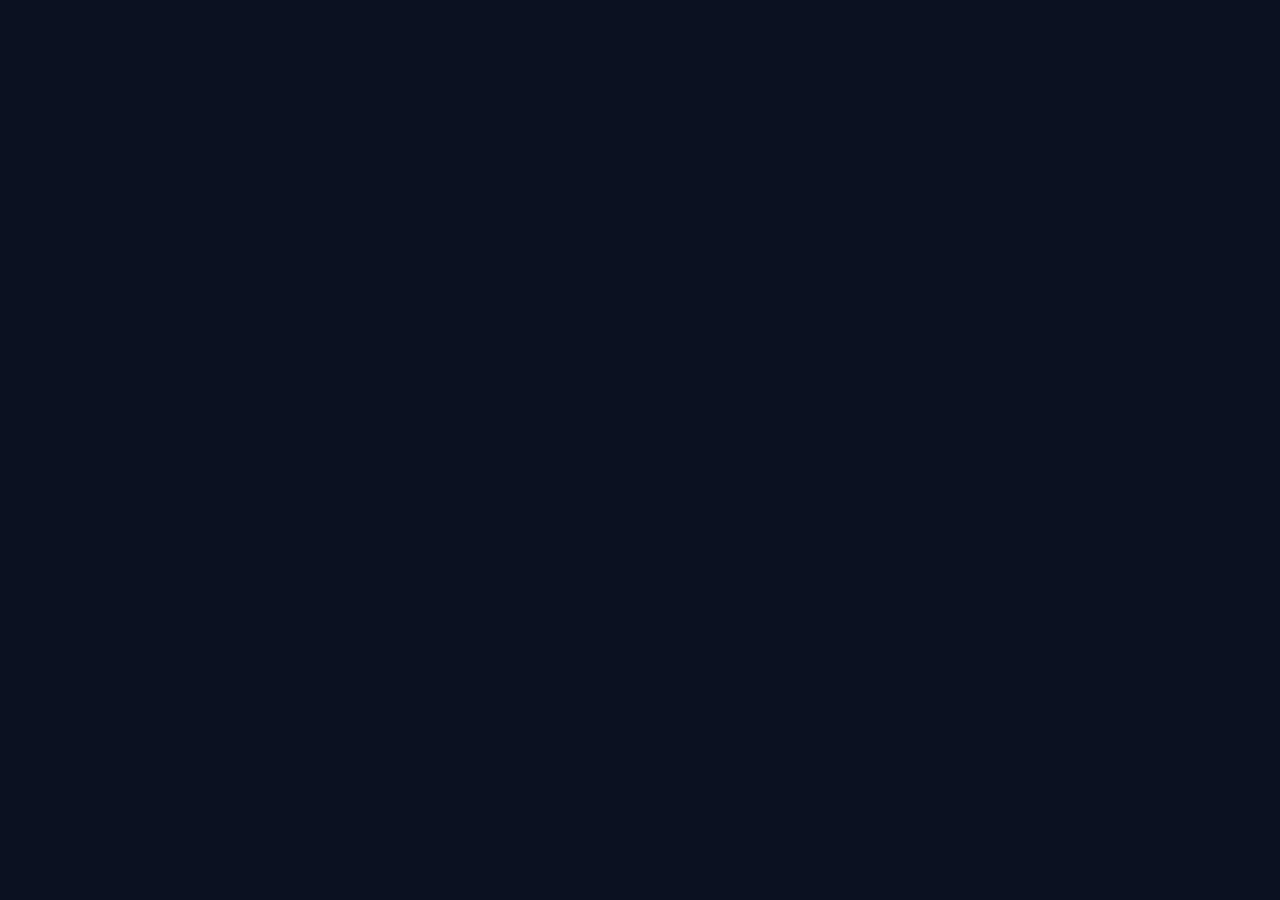
==== index.html @ bff483c6 "Dark backdrop for notifications and bars on every metric card Notifications popover dims the page ag" ====
<!doctype html>
<html lang="es">
  <head>
    <meta charset="utf-8">
    <meta name="viewport" content="width=device-width, initial-scale=1">
    <meta name="theme-color" content="#111827">
    <title>Guvia</title>
    <link rel="icon" type="image/svg+xml" href="guvia-isotipo.svg">
    <link rel="stylesheet" href="styles.css?v=97">
    <script>
      try { document.documentElement.dataset.theme = localStorage.getItem("bandu-panel-theme") || "dark"; } catch {}
    </script>
  </head>
  <body>
    <div id="preloader" aria-hidden="true"></div>
    <main id="loginScreen" class="login-shell">
      <section class="login-panel" aria-label="Acceso a Guvia">
        <div class="login-brand">
          <img src="guvia-logo.svg" alt="Guvia" class="login-brand-img">
        </div>

        <div class="auth-copy">
          <p class="eyebrow">Plataforma operativa</p>
          <h1 id="authTitle">Bienvenido de vuelta</h1>
          <p id="authSubtitle">Ingresa tus datos para acceder a tu sistema operativo comercial y financiero.</p>
        </div>

        <form id="loginForm" class="login-form">
          <label>
            Correo electrónico
            <span class="input-shell">
              <svg class="app-icon" aria-hidden="true" viewBox="0 0 24 24" fill="none" stroke="currentColor" stroke-width="1.9" stroke-linecap="round" stroke-linejoin="round"><rect x="3" y="5" width="18" height="14" rx="2"></rect><path d="m3 7 9 6 9-6"></path></svg>
              <input id="email" type="email" autocomplete="username" placeholder="tu@empresa.com" required>
            </span>
          </label>
          <label id="passwordField">
            Contraseña
            <span class="input-shell">
              <svg class="app-icon" aria-hidden="true" viewBox="0 0 24 24" fill="none" stroke="currentColor" stroke-width="1.9" stroke-linecap="round" stroke-linejoin="round"><rect x="3" y="11" width="18" height="10" rx="2"></rect><path d="M7 11V7a5 5 0 0 1 10 0v4"></path></svg>
              <input id="password" type="password" autocomplete="current-password" placeholder="Tu contraseña" required>
            </span>
          </label>
          <button id="authSubmitBtn" class="primary-action auth-submit" type="submit">Ingresar</button>
          <div class="auth-links">
            <button id="forgotPasswordBtn" type="button">Olvidé mi contraseña</button>
            <span id="authHint"></span>
          </div>
        </form>
      </section>
      <aside class="login-visual" aria-label="Vista de seguridad">
        <div class="sales-illustration" aria-hidden="true">
          <div class="sales-board">
            <div class="sales-board-head">
              <span></span><span></span><span></span>
            </div>
            <div class="sales-chart">
              <i></i><i></i><i></i><i></i><i></i>
            </div>
            <div class="sales-line">
              <span></span><span></span><span></span>
            </div>
          </div>
          <div class="sales-card sales-card-one">
            <span></span><strong></strong><i></i>
          </div>
          <div class="sales-card sales-card-two">
            <span></span><strong></strong><i></i>
          </div>
        </div>
      </aside>
    </main>

    <div id="appShell" class="app-shell hidden">
      <div id="sidebarOverlay" class="sidebar-overlay"></div>
      <aside class="sidebar">
        <div class="sidebar-brand">
          <div class="sidebar-brand-name">
            <img src="guvia-logo.svg" alt="Guvia" class="sidebar-brand-img">
          </div>
          <img src="guvia-isotipo.svg" alt="Guvia" class="sidebar-brand-initial" aria-hidden="true">
          <button class="sidebar-toggle-btn" id="sidebarCollapseBtn" type="button" title="Colapsar menú"></button>
        </div>
        <nav id="mainNav" class="main-nav" aria-label="Módulos"></nav>
        <div id="sidebarSettings" class="sidebar-settings"></div>
      </aside>

      <section class="workspace">
        <div id="contentLoader" class="content-loader hidden" aria-hidden="true">
          <div class="content-spinner"></div>
        </div>
        <header class="topbar">
          <button id="mobileMenuBtn" class="mobile-menu-btn secondary-action" type="button" aria-label="Abrir menú">
            <svg class="app-icon" aria-hidden="true" viewBox="0 0 24 24" fill="none" stroke="currentColor" stroke-width="1.9" stroke-linecap="round" stroke-linejoin="round"><line x1="3" y1="6" x2="21" y2="6"/><line x1="3" y1="12" x2="21" y2="12"/><line x1="3" y1="18" x2="21" y2="18"/></svg>
          </button>
          <button id="topbarSearchBtn" class="top-search" type="button" aria-label="Abrir búsqueda global" title="Buscar (Ctrl K)">
            <svg class="app-icon" aria-hidden="true" viewBox="0 0 24 24" fill="none" stroke="currentColor" stroke-width="1.9" stroke-linecap="round" stroke-linejoin="round"><circle cx="11" cy="11" r="7"></circle><path d="m21 21-4.3-4.3"></path></svg>
            <span class="top-search-label">Buscar clientes, cotizaciones, ventas...</span>
            <span class="top-search-kbd">Ctrl K</span>
          </button>
          <div class="topbar-actions">
            <div class="notif-wrapper">
              <button id="notifBtn" class="secondary-action theme-toggle notif-btn" type="button" aria-label="Notificaciones">
                <svg class="app-icon" aria-hidden="true" viewBox="0 0 24 24" fill="none" stroke="currentColor" stroke-width="1.9" stroke-linecap="round" stroke-linejoin="round"><path d="M18 8A6 6 0 0 0 6 8c0 7-3 9-3 9h18s-3-2-3-9"/><path d="M13.73 21a2 2 0 0 1-3.46 0"/></svg>
                <span id="notifBadge" class="notif-badge hidden">0</span>
              </button>
              <div id="notifBackdrop" class="notif-backdrop hidden"></div>
              <div id="notifDropdown" class="notif-dropdown hidden"></div>
            </div>
            <div class="profile-menu">
              <button id="profileMenuBtn" class="profile-trigger" type="button" aria-haspopup="menu" aria-expanded="false">
                <div class="profile-copy">
                  <strong id="topbarProfileName"></strong>
                  <small id="topbarProfileCompany"></small>
                </div>
                <span id="profileAvatar" class="profile-avatar">N</span>
              </button>
              <div id="profileDropdown" class="profile-dropdown hidden" role="menu">
                <div class="profile-dropdown-info">
                  <span id="profileDropdownAvatar" class="profile-avatar">N</span>
                  <div class="profile-dropdown-text">
                    <strong id="profileName">Administrador</strong>
                    <small id="profileEmail">admin@bandu.pe</small>
                  </div>
                </div>
                <div class="dropdown-divider"></div>
                <button id="editProfileBtn" type="button" role="menuitem">
                  <svg class="app-icon" aria-hidden="true" viewBox="0 0 24 24" fill="none" stroke="currentColor" stroke-width="1.9" stroke-linecap="round" stroke-linejoin="round"><path d="M20 21v-2a4 4 0 0 0-4-4H8a4 4 0 0 0-4 4v2"></path><circle cx="12" cy="7" r="4"></circle></svg>
                  Mi Perfil
                </button>
                <button id="themeToggleBtn" type="button" role="menuitem">
                  <svg class="app-icon" aria-hidden="true" viewBox="0 0 24 24" fill="none" stroke="currentColor" stroke-width="1.9" stroke-linecap="round" stroke-linejoin="round"><path d="M21 12.79A9 9 0 1 1 11.21 3 7 7 0 0 0 21 12.79z"></path></svg>
                  <span id="themeToggleLabel">Modo Oscuro</span>
                </button>
                <div class="dropdown-divider"></div>
                <button id="profileLogoutBtn" class="danger-menu-item" type="button" role="menuitem">
                  <svg class="app-icon" aria-hidden="true" viewBox="0 0 24 24" fill="none" stroke="currentColor" stroke-width="1.9" stroke-linecap="round" stroke-linejoin="round"><path d="M9 21H5a2 2 0 0 1-2-2V5a2 2 0 0 1 2-2h4"></path><polyline points="16 17 21 12 16 7"></polyline><line x1="21" y1="12" x2="9" y2="12"></line></svg>
                  Cerrar sesión
                </button>
              </div>
            </div>
          </div>
        </header>

        <div id="viewRoot"></div>
      </section>
    </div>

    <!-- Mobile gate: shown on phones after login -->
    <div id="mobileGate" class="mobile-gate hidden">
      <div class="mobile-gate-card">
        <div class="mobile-gate-logo"><img src="guvia-logo.svg" alt="Guvia" class="mobile-gate-logo-img"></div>
        <div class="mobile-gate-icon" aria-hidden="true">
          <svg viewBox="0 0 64 64" fill="none" xmlns="http://www.w3.org/2000/svg">
            <rect x="4" y="12" width="56" height="36" rx="4" stroke="currentColor" stroke-width="3" fill="none"/>
            <path d="M20 48h24M32 48v4" stroke="currentColor" stroke-width="3" stroke-linecap="round"/>
            <rect x="44" y="30" width="18" height="28" rx="3" fill="var(--brand)" opacity="0.15" stroke="var(--brand)" stroke-width="2"/>
            <circle cx="53" cy="55" r="1.5" fill="var(--brand)"/>
          </svg>
        </div>
        <h1 class="mobile-gate-title">Diseñado para escritorio</h1>
        <p class="mobile-gate-desc">Guvia es una plataforma operativa compleja con tablas, reportes y formularios que requieren una pantalla más grande para funcionar correctamente.</p>
        <p class="mobile-gate-url">Ábrelo desde tu computadora en:<br><strong>nebumia.vercel.app</strong></p>
        <button id="mobileGateLogout" class="mobile-gate-logout" type="button">Cerrar sesión</button>
      </div>
    </div>

    <div id="confirmModal" class="confirm-modal-overlay hidden" aria-modal="true" role="dialog">
      <div class="confirm-modal-box">
        <div class="confirm-icon">
          <svg viewBox="0 0 24 24" fill="none" stroke="currentColor" stroke-width="2" stroke-linecap="round" stroke-linejoin="round"><path d="M10.29 3.86 1.82 18a2 2 0 0 0 1.71 3h16.94a2 2 0 0 0 1.71-3L13.71 3.86a2 2 0 0 0-3.42 0z"/><line x1="12" y1="9" x2="12" y2="13"/><line x1="12" y1="17" x2="12" y2="17.01"/></svg>
        </div>
        <h3>¿Eliminar registro?</h3>
        <p id="confirmMessage">Esta acción no se puede revertir. El elemento será eliminado permanentemente.</p>
        <div class="confirm-modal-actions">
          <button id="confirmCancelBtn" class="secondary-action" type="button">Cancelar</button>
          <button id="confirmDeleteBtn" class="danger-action" type="button">Borrar</button>
        </div>
      </div>
    </div>

    <dialog id="quoteDialog" class="dialog">
      <form id="quoteForm" method="dialog" novalidate>
        <div class="dialog-head">
          <div>
            <p class="eyebrow">Cotización</p>
            <h3>Nueva oportunidad</h3>
          </div>
          <button class="icon-button" data-close-dialog aria-label="Cerrar" type="button">×</button>
        </div>
        <div class="form-grid">
          <label>Cliente<input name="client" required></label>
          <label>Servicio<input name="service" required></label>
          <label>Categoría<input name="category" value="Marketing" required></label>
          <label>Comercial<input name="owner" required></label>
          <label>Monto sin IGV<input name="subtotal" type="number" min="0" step="0.01" required></label>
          <label>Estado
            <select name="status">
              <option>Por cotizar</option>
              <option>Cotizado</option>
              <option>Ganado</option>
              <option>Perdido</option>
            </select>
          </label>
          <label>Tipo de pago
            <select name="paymentType">
              <option value="split">50% / 50%</option>
              <option value="full">100%</option>
            </select>
          </label>
          <label class="check-row"><input name="hasIgv" type="checkbox" checked> Aplica IGV</label>
          <label class="full">Repositorio<input name="repo" placeholder="https://drive.google.com/..."></label>
          <label class="full">Comentarios<textarea name="comments" rows="3"></textarea></label>
        </div>
        <div class="dialog-actions">
          <button class="secondary-action" data-close-dialog type="button">Cancelar</button>
          <button class="primary-action" value="default" type="submit">Guardar</button>
        </div>
      </form>
    </dialog>

    <dialog id="profileDialog" class="dialog small-dialog">
      <form id="profileForm" method="dialog">
        <div class="dialog-head">
          <div>
            <p class="eyebrow">Cuenta</p>
            <h3>Editar perfil</h3>
          </div>
          <button class="icon-button" data-close-dialog aria-label="Cerrar" type="button">×</button>
        </div>
        <div class="profile-photo-row">
          <div class="profile-photo-circle" id="profilePhotoPreview">
            <span id="profilePhotoInitial">N</span>
            <img id="profilePhotoImg" src="" alt="" style="display:none">
          </div>
          <div class="profile-photo-actions">
            <label class="secondary-action profile-photo-upload-btn">
              Subir foto
              <input id="profilePhotoInput" type="file" name="profilePhoto" accept="image/*" style="display:none">
            </label>
            <button type="button" id="removeProfilePhoto" class="secondary-action">Quitar foto</button>
          </div>
        </div>
        <label>Nombre<input name="profileName" type="text" required></label>
        <label>Correo<input name="profileEmail" type="email" required></label>
        <label>Empresa<input name="companyName" type="text" placeholder="Ej: Bandu Agency"></label>
        <p class="profile-section-label">Cambiar contraseña</p>
        <label>Nueva contraseña<input name="newPassword" type="password" minlength="8" placeholder="Dejar vacío para no cambiar"></label>
        <label>Confirmar contraseña<input name="confirmPassword" type="password" minlength="8"></label>
        <p id="profileMessage" class="form-note"></p>
        <div class="dialog-actions">
          <button class="secondary-action" data-close-dialog type="button">Cancelar</button>
          <button class="primary-action" value="default" type="submit">Guardar</button>
        </div>
      </form>
    </dialog>

    <!-- Command Palette -->
    <div id="commandPalette" class="cp-overlay hidden" role="dialog" aria-label="Búsqueda global" aria-modal="true">
      <div class="cp-modal">
        <div class="cp-search-row">
          <svg class="cp-search-icon app-icon" aria-hidden="true" viewBox="0 0 24 24" fill="none" stroke="currentColor" stroke-width="1.9" stroke-linecap="round" stroke-linejoin="round"><circle cx="11" cy="11" r="7"></circle><path d="m21 21-4.3-4.3"></path></svg>
          <input id="cpInput" class="cp-input" type="text" placeholder="Buscar clientes, cotizaciones, módulos…" autocomplete="off" spellcheck="false">
          <kbd class="cp-kbd">Esc</kbd>
        </div>
        <div id="cpResults" class="cp-results"></div>
        <div class="cp-footer">
          <span class="cp-hint"><kbd>↑↓</kbd> navegar</span>
          <span class="cp-hint"><kbd>↵</kbd> abrir</span>
          <span class="cp-hint"><kbd>Esc</kbd> cerrar</span>
        </div>
      </div>
    </div>

    <!-- Onboarding Wizard -->
    <div id="onboardingWizard" class="onb-overlay hidden" role="dialog" aria-modal="true" aria-label="Configuración inicial">
      <div class="onb-modal">
        <div id="onbWizardContent"></div>
      </div>
    </div>

    <script src="https://cdn.jsdelivr.net/npm/@supabase/supabase-js@2"></script>
    <script src="https://cdn.jsdelivr.net/npm/xlsx@0.18.5/dist/xlsx.full.min.js"></script>
    <script src="app.js?v=112"></script>
  </body>
</html>
---- styles.css ----
/* Skeleton loader */
#preloader {
  position: fixed;
  inset: 0;
  z-index: 99999;
  display: flex;
  background: var(--soft, #f9fafb);
  transition: opacity .2s ease;
}
#preloader.fade-out { opacity: 0; pointer-events: none; }

@keyframes sk-shimmer {
  0%   { background-position: -600px 0; }
  100% { background-position: 600px 0; }
}
.sk-block, .sk-card, .sk-row {
  border-radius: 6px;
  background: linear-gradient(90deg, var(--sk-base) 25%, var(--sk-shine) 50%, var(--sk-base) 75%);
  background-size: 1200px 100%;
  animation: sk-shimmer 1.4s infinite linear;
}

.sk-sidebar {
  width: 220px;
  flex-shrink: 0;
  background: var(--panel, #fff);
  border-right: 1px solid var(--line, #e5e7eb);
  padding: 20px 16px;
  display: flex;
  flex-direction: column;
  gap: 28px;
}
[data-theme="dark"] .sk-sidebar { background: var(--sidebar); border-color: var(--line); }
.sk-logo { display: flex; align-items: center; gap: 10px; }
.sk-nav { display: flex; flex-direction: column; gap: 12px; }

.sk-content {
  flex: 1;
  padding: 24px 28px;
  display: flex;
  flex-direction: column;
  gap: 20px;
  overflow: hidden;
}
.sk-topbar {
  display: flex;
  align-items: center;
  justify-content: space-between;
}
.sk-metrics {
  display: grid;
  grid-template-columns: repeat(4, 1fr);
  gap: 14px;
}
.sk-card { height: 100px; border-radius: 12px; }
.sk-toolbar { display: flex; gap: 10px; }
.sk-table { display: flex; flex-direction: column; gap: 0; border: 1px solid var(--line, #e5e7eb); border-radius: 10px; overflow: hidden; }
.sk-row { height: 44px; border-radius: 0; border-bottom: 1px solid var(--line, #e5e7eb); }
.sk-row.header { height: 36px; }
.sk-row:last-child { border-bottom: none; }

/* Nav skeleton overlay (covers workspace only) */
#navSkeletonOverlay {
  position: fixed;
  top: 0; left: 244px; right: 0; bottom: 0;
  z-index: 50;
  overflow: hidden;
  background: var(--soft);
  opacity: 1;
  transition: opacity .22s ease;
}
#navSkeletonOverlay .sk-content {
  height: 100%;
  overflow: hidden;
}
#navSkeletonOverlay.fade-out { opacity: 0; }
@media (max-width: 700px) {
  #navSkeletonOverlay { left: 0; }
}

/* Content area spinner */
.content-loader {
  position: fixed;
  top: 0; left: 244px; right: 0; bottom: 0;
  z-index: 50;
  display: flex;
  align-items: center;
  justify-content: center;
  background: rgba(249, 250, 251, 0.60);
  backdrop-filter: blur(2px);
  opacity: 1;
  transition: opacity .2s ease;
}
[data-theme="dark"] .content-loader {
  background: rgba(11, 17, 32, 0.60);
}
.content-loader.hidden { display: none; }
.content-loader.fade-out { opacity: 0; pointer-events: none; }
.content-spinner {
  width: 36px;
  height: 36px;
  border: 3px solid var(--line);
  border-top-color: var(--brand);
  border-radius: 50%;
  animation: spin .7s linear infinite;
}
@keyframes spin { to { transform: rotate(360deg); } }

/* Toast notifications */
#toastContainer {
  position: fixed;
  bottom: 24px;
  right: 24px;
  z-index: 9999;
  display: flex;
  flex-direction: column;
  gap: 10px;
  pointer-events: none;
}
.toast {
  display: flex;
  align-items: center;
  gap: 10px;
  background: var(--panel);
  border: 1px solid var(--line);
  border-left: 3px solid var(--ok);
  border-radius: 10px;
  padding: 12px 16px;
  box-shadow: var(--shadow);
  font-size: 13.5px;
  color: var(--ink);
  opacity: 0;
  transform: translateX(16px);
  transition: opacity .22s ease, transform .22s ease;
  min-width: 220px;
}
.toast.visible {
  opacity: 1;
  transform: translateX(0);
}
.toast.hide {
  opacity: 0;
  transform: translateX(16px);
}
.toast-icon { width: 16px; height: 16px; color: var(--ok); flex-shrink: 0; }

/* Logout overlay */
.logout-overlay {
  position: fixed;
  inset: 0;
  z-index: 500;
  background: var(--bg);
  display: flex;
  align-items: center;
  justify-content: center;
  opacity: 0;
  transition: opacity .35s ease;
  pointer-events: none;
}
.logout-overlay.visible {
  opacity: 1;
  pointer-events: all;
}
.logout-overlay .content-spinner {
  width: 32px; height: 32px;
}
.sk-metrics-2 { grid-template-columns: repeat(2, 1fr); }
.sk-metrics-3 { grid-template-columns: repeat(3, 1fr); }
.sk-metrics-4 { grid-template-columns: repeat(4, 1fr); }
.sk-tabs { display: flex; gap: 8px; }
.sk-two-col { display: grid; grid-template-columns: 1fr 1fr; gap: 14px; }
.sk-panel { height: 280px; border-radius: 12px; }
.sk-panel, .sk-tabs .sk-block { background: linear-gradient(90deg, var(--sk-base) 25%, var(--sk-shine) 50%, var(--sk-base) 75%); background-size: 1200px 100%; animation: sk-shimmer 1.4s infinite linear; border-radius: 10px; }

:root {
  --ink: #111827;
  --muted: #687280;
  --line: #e5e7eb;
  --panel: #ffffff;
  --soft: #f9fafb;
  --brand: #2563eb;
  --brand-strong: #1d4ed8;
  --accent: #2563eb;
  --amber: #ff9f2e;
  --blue: #3b82f6;
  --ok: #12c99b;
  --danger: #ef4444;
  --purple: #687280;
  --mint: #12c99b;
  --coral: #ef4444;
  --shadow: none;
  --sidebar: #ffffff;
  --input: #ffffff;
  --hover: #eff4ff;
  --glass: rgba(255, 255, 255, .78);
  --sk-base: #e5e7eb;
  --sk-shine: #f3f4f6;
}

html[data-theme="dark"], body[data-theme="dark"] {
  --ink: #f9fafb;
  --muted: #9ca3af;
  --line: #1f2937;
  --panel: #111827;
  --soft: #0b1120;
  --sidebar: #0b1120;
  --input: #1f2937;
  --hover: #172036;
  --glass: rgba(17,24,39,.78);
  --shadow: none;
  --sk-base: #1f2937;
  --sk-shine: #2b3648;
}
body[data-theme="dark"] .trend.up { background: rgba(34, 197, 94, .16); color: #86efac; }
body[data-theme="dark"] .trend.down { background: rgba(239, 68, 68, .16); color: #fca5a5; }
body[data-theme="dark"] .primary-action { color: white; }
body[data-theme="dark"] .brand-mark { color: white; }
body[data-theme="dark"] .ai-button { background: var(--brand); }
body[data-theme="dark"] .login-visual {
  background:
    linear-gradient(160deg, rgba(6,6,7,.28), rgba(37,99,235,.22)),
    linear-gradient(135deg, #0b1120, #1e3a8a 54%, #2563eb);
}
body[data-theme="dark"] .sales-board,
body[data-theme="dark"] .sales-card {
  background: rgba(17,24,39,.82);
  border-color: rgba(255,255,255,.12);
}
body[data-theme="dark"] .sales-chart { background: linear-gradient(180deg, #1f2937, #111827); }
body[data-theme="dark"] .sales-line span,
body[data-theme="dark"] .sales-card strong,
body[data-theme="dark"] .sales-card i { background: #1f2937; }

* { box-sizing: border-box; }
html { scrollbar-gutter: stable; }
body {
  margin: 0;
  font-family: Inter, ui-sans-serif, system-ui, -apple-system, BlinkMacSystemFont, "Segoe UI", sans-serif;
  font-size: 14px;
  font-weight: 400;
  color: var(--ink);
  background: var(--soft);
}
button, input, select, textarea { font: inherit; }
button { cursor: pointer; }
.hidden { display: none !important; }
.app-icon {
  width: 17px;
  height: 17px;
  flex: 0 0 auto;
  display: inline-block;
}

.login-shell {
  min-height: 100vh;
  display: grid;
  grid-template-columns: minmax(360px, 50%) 1fr;
  background: var(--panel);
}
.login-panel {
  position: relative;
  min-height: 100vh;
  width: min(430px, calc(100vw - 36px));
  justify-self: center;
  display: flex;
  flex-direction: column;
  justify-content: center;
  padding: 44px 0;
  background: var(--panel);
  border: 0;
  border-radius: 0;
  box-shadow: none;
}
.login-brand {
  position: absolute;
  top: clamp(44px, 8vh, 82px);
  left: 0;
  display: flex;
  align-items: center;
  margin: 0;
}
.login-brand-img { height: 34px; width: auto; display: block; }
.brand-mark {
  width: 48px;
  height: 48px;
  border-radius: 8px;
  display: grid;
  place-items: center;
  color: white;
  font-weight: 700;
  background: var(--brand);
}
.brand-mark.small { width: 36px; height: 36px; border-radius: 7px; }
.eyebrow {
  margin: 0 0 6px;
  color: var(--brand-strong);
  font-size: 12px;
  font-weight: 600;
  letter-spacing: 0;
  text-transform: uppercase;
}
h1, h2, h3 { margin: 0; letter-spacing: 0; font-weight: 650; }
h1 { margin-top: 18px; font-size: 38px; }
h2 { font-size: 25px; }
h3 { font-size: 19px; }
.auth-copy { margin-top: 0; text-align: center; }
.auth-copy h1 { margin-top: 8px; font-size: 30px; }
.auth-copy p:not(.eyebrow) { margin: 8px auto 0; max-width: 330px; color: var(--muted); }
.login-form { display: grid; gap: 14px; margin-top: 28px; }
label { display: grid; gap: 8px; color: var(--muted); font-size: 13px; font-weight: 500; }
.input-shell {
  display: flex;
  align-items: center;
  gap: 12px;
  min-height: 56px;
  padding: 0 14px;
  border: 1px solid var(--line);
  border-radius: 15px;
  color: var(--muted);
  background: var(--input);
}
.input-shell input {
  border: 0;
  padding: 0;
  box-shadow: none;
}
.input-shell input:focus { border: 0; box-shadow: none; }
/* Neutraliza el fondo blanco del autocompletado del navegador */
.input-shell input:-webkit-autofill,
.input-shell input:-webkit-autofill:hover,
.input-shell input:-webkit-autofill:focus,
.input-shell input:-webkit-autofill:active {
  -webkit-text-fill-color: var(--ink);
  -webkit-box-shadow: 0 0 0 1000px var(--input) inset;
  box-shadow: 0 0 0 1000px var(--input) inset;
  caret-color: var(--ink);
  transition: background-color 9999s ease-in-out 0s;
}
input, select, textarea {
  width: 100%;
  border: 1px solid var(--line);
  border-radius: 7px;
  padding: 11px 12px;
  color: var(--ink);
  background: var(--input);
  outline: none;
}
input:focus, select:focus, textarea:focus { border-color: var(--brand); box-shadow: none; }
.form-note { margin: 0; color: var(--muted); font-size: 12px; }
.auth-submit { min-height: 54px; margin-top: 4px; border-radius: 14px; }
.auth-links {
  display: flex;
  justify-content: center;
  gap: 14px;
  color: var(--muted);
  font-size: 12px;
}
.auth-links button {
  border: 0;
  padding: 0;
  color: var(--brand-strong);
  background: transparent;
  font-weight: 500;
}
.login-visual {
  position: relative;
  overflow: hidden;
  display: grid;
  place-items: center;
  min-height: 100vh;
  padding: 48px;
  background:
    linear-gradient(160deg, rgba(255,255,255,.78), rgba(37,99,235,.12)),
    linear-gradient(135deg, #f3f6fe, #93b4f5 54%, #2563eb);
}
.login-visual::before,
.login-visual::after {
  content: "";
  position: absolute;
  width: 2px;
  height: 150px;
  border-radius: 999px;
  background: rgba(255,255,255,.38);
  animation: floatLine 7s linear infinite;
}
.login-visual::before { top: 12%; left: 18%; }
.login-visual::after { bottom: 20%; right: 18%; animation-delay: -3s; }
.sales-illustration {
  position: relative;
  width: min(520px, 78%);
  aspect-ratio: 1.12;
  display: grid;
  place-items: center;
  filter: none;
}
.sales-board {
  width: 78%;
  min-height: 300px;
  border-radius: 34px;
  padding: 24px;
  transform: rotateY(-12deg) rotateX(6deg) rotateZ(-3deg);
  background: rgba(255,255,255,.82);
  border: 1px solid rgba(255,255,255,.62);
  box-shadow: none;
  backdrop-filter: blur(14px);
}
.sales-board-head {
  display: flex;
  gap: 9px;
  margin-bottom: 26px;
}
.sales-board-head span {
  width: 38px;
  height: 10px;
  border-radius: 999px;
  background: #e5e7eb;
}
.sales-board-head span:first-child { width: 84px; background: var(--brand); }
.sales-chart {
  height: 150px;
  display: flex;
  align-items: end;
  gap: 16px;
  padding: 18px 18px 0;
  border-radius: 24px;
  background: linear-gradient(180deg, #f3f6fe, #ffffff);
}
.sales-chart i {
  flex: 1;
  min-width: 22px;
  border-radius: 14px 14px 0 0;
  background: linear-gradient(180deg, var(--brand), #93c5fd);
}
.sales-chart i:nth-child(1) { height: 44%; }
.sales-chart i:nth-child(2) { height: 70%; background: linear-gradient(180deg, var(--ok), #b9f7d5); }
.sales-chart i:nth-child(3) { height: 54%; }
.sales-chart i:nth-child(4) { height: 88%; background: linear-gradient(180deg, var(--purple), #d7d2ff); }
.sales-chart i:nth-child(5) { height: 62%; }
.sales-line {
  display: grid;
  gap: 12px;
  margin-top: 22px;
}
.sales-line span {
  height: 12px;
  border-radius: 999px;
  background: #e5e7eb;
}
.sales-line span:nth-child(1) { width: 86%; }
.sales-line span:nth-child(2) { width: 66%; }
.sales-line span:nth-child(3) { width: 74%; }
.sales-card {
  position: absolute;
  width: 170px;
  padding: 16px;
  border-radius: 22px;
  background: rgba(255,255,255,.88);
  border: 1px solid rgba(255,255,255,.66);
  box-shadow: none;
}
.sales-card span {
  display: block;
  width: 42px;
  height: 42px;
  border-radius: 15px;
  background: #ddfaef;
}
.sales-card strong,
.sales-card i {
  display: block;
  height: 10px;
  margin-top: 12px;
  border-radius: 999px;
  background: #e5e7eb;
}
.sales-card strong { width: 78%; }
.sales-card i { width: 54%; }
.sales-card-one { left: 2%; top: 16%; }
.sales-card-two { right: 0; bottom: 12%; }
.sales-card-two span { background: #ffe9d1; }
@keyframes floatLine {
  0% { transform: translateY(-40px); opacity: .2; }
  50% { opacity: .75; }
  100% { transform: translateY(60px); opacity: .15; }
}

.app-shell { min-height: 100vh; display: grid; grid-template-columns: 244px 1fr; }
.sidebar {
  position: sticky;
  top: 0;
  height: 100vh;
  padding: 14px;
  background: var(--sidebar);
  border-right: 1px solid var(--line);
  display: flex;
  flex-direction: column;
}
/* Alto igual al topbar (72px) para que la línea inferior quede alineada con la de la barra superior */
.sidebar-brand { display: flex; align-items: center; gap: 10px; height: 72px; min-height: 72px; box-sizing: border-box; margin: -14px -14px 14px; padding: 0 14px 0 26px; border-bottom: 1px solid var(--line); }
.sidebar-brand-img { display: block; height: 32px; width: auto; }
.sidebar-brand .sidebar-brand-initial { display: none; width: 30px; height: 30px; transition: opacity .15s; }
.sidebar-brand span { color: var(--muted); font-size: 12px; }
.main-nav { display: grid; gap: 5px; }
.nav-btn {
  border: 0;
  background: transparent;
  color: var(--ink);
  display: flex;
  align-items: center;
  gap: 10px;
  padding: 10px 12px;
  border-radius: 8px;
  text-align: left;
  font-weight: 500;
}
.nav-btn:hover { background: var(--hover); color: var(--ink); }
.nav-btn.active { background: rgba(37,99,235,.3); color: var(--brand); }
.nav-icon {
  width: 22px;
  height: 22px;
  display: inline-grid;
  place-items: center;
  color: currentColor;
}
.nav-icon .app-icon { width: 16px; height: 16px; }
/* Gris Elegante: sidebar oscuro en modo claro (los tokens se redefinen solo dentro del sidebar) */
body:not([data-theme="dark"]) .sidebar {
  --sidebar: #111827;
  --ink: #f3f4f6;
  --muted: #9ca3af;
  --line: rgba(255,255,255,.1);
  --hover: rgba(255,255,255,.08);
  background: #111827;
}
body:not([data-theme="dark"]) .sidebar .nav-btn.active { background: var(--brand); color: #fff; }
body:not([data-theme="dark"]) .sidebar .sidebar-brand-img,
body:not([data-theme="dark"]) .sidebar .sidebar-brand-initial { filter: brightness(0) invert(1); }
.sidebar-meta { margin-top: auto; display: grid; gap: 12px; }
.sidebar-settings { margin-top: auto; padding-top: 8px; border-top: 1px solid var(--line); }

/* Sidebar toggle button */
.sidebar-toggle-btn {
  margin-left: auto;
  background: transparent;
  border: none;
  color: var(--ink);
  padding: 5px;
  border-radius: 7px;
  display: flex;
  align-items: center;
  cursor: pointer;
  flex-shrink: 0;
}
.sidebar-toggle-btn:hover { background: var(--hover); color: var(--ink); }

/* Collapsed sidebar layout */
#appShell.sidebar-collapsed { grid-template-columns: 64px 1fr; }
#appShell.sidebar-collapsed .sidebar { padding: 14px 10px; overflow: visible; }
#appShell.sidebar-collapsed .sidebar-brand { justify-content: center; position: relative; margin: -14px -10px 14px; padding: 0 10px; }
#appShell.sidebar-collapsed .sidebar-brand-name { display: none; }
#appShell.sidebar-collapsed .sidebar-brand-initial { display: block; }
#appShell.sidebar-collapsed .sidebar-toggle-btn {
  margin-left: 0;
  opacity: 0;
  position: absolute;
  top: 50%; left: 50%;
  transform: translate(-50%, -50%);
  transition: opacity .15s;
}
#appShell.sidebar-collapsed .sidebar-brand:hover .sidebar-brand-initial { opacity: 0; }
#appShell.sidebar-collapsed .sidebar-brand:hover .sidebar-toggle-btn { opacity: 1; }

/* Collapsed nav buttons — icon only */
#appShell.sidebar-collapsed .main-nav { gap: 3px; }
#appShell.sidebar-collapsed .nav-btn { justify-content: center; padding: 10px; position: relative; }
#appShell.sidebar-collapsed .nav-label { display: none; }
#appShell.sidebar-collapsed .sidebar-settings { padding-top: 6px; }

/* Tooltip on hover (collapsed only) */
#appShell.sidebar-collapsed .sidebar { z-index: 300; }
#appShell.sidebar-collapsed .nav-btn::after {
  content: attr(data-label);
  position: absolute;
  left: calc(100% + 12px);
  top: 50%;
  transform: translateY(-50%) translateX(-4px);
  background: var(--ink);
  color: var(--panel);
  padding: 6px 12px;
  border-radius: 8px;
  font-size: 12px;
  font-weight: 500;
  white-space: nowrap;
  z-index: 9999;
  pointer-events: none;
  box-shadow: none;
  opacity: 0;
  transition: opacity .15s ease, transform .15s ease;
  transition-delay: .05s;
}
#appShell.sidebar-collapsed .nav-btn::before {
  content: "";
  position: absolute;
  left: calc(100% + 8px);
  top: 50%;
  transform: translateY(-50%);
  border: 5px solid transparent;
  border-right-color: var(--ink);
  z-index: 9999;
  pointer-events: none;
  opacity: 0;
  transition: opacity .15s ease;
  transition-delay: .05s;
}
#appShell.sidebar-collapsed .nav-btn:hover::after {
  opacity: 1;
  transform: translateY(-50%) translateX(0);
}
#appShell.sidebar-collapsed .nav-btn:hover::before { opacity: 1; }

/* Shift content-loader & skeleton overlay when collapsed */
body.sidebar-collapsed .content-loader { left: 64px; }
body.sidebar-collapsed #navSkeletonOverlay { left: 64px; }
.storage-card {
  display: grid;
  gap: 8px;
  padding: 12px;
  border-radius: 12px;
  background: var(--hover);
  border: 1px solid var(--line);
}
.storage-head { display: flex; justify-content: space-between; color: var(--muted); font-size: 12px; font-weight: 500; }
.storage-card small { color: var(--muted); }
.ghost-action {
  border: 1px solid var(--line);
  background: var(--sidebar);
  color: var(--muted);
  border-radius: 7px;
  padding: 10px 12px;
  font-weight: 500;
}
/* Mobile/tablet nav drawer */
.mobile-menu-btn { display: none; }
.sidebar-overlay {
  display: none;
  position: fixed;
  inset: 0;
  background: rgba(0,0,0,.45);
  z-index: 850;
}
#appShell.sidebar-open .sidebar-overlay { display: block; }

.workspace {
  position: relative;
  min-width: 0;
  padding: 0;
  background: var(--soft);
}
.topbar {
  position: relative;
  z-index: 500;
  display: flex;
  align-items: center;
  justify-content: space-between;
  gap: 12px;
  min-height: 72px;
  margin-bottom: 0;
  padding: 14px 24px;
  background: var(--glass);
  backdrop-filter: blur(16px);
  border-bottom: 1px solid var(--line);
}
.topbar-actions {
  display: flex;
  align-items: center;
  gap: 10px;
  flex-wrap: nowrap;
  justify-content: flex-end;
  flex-shrink: 0;
}
.top-search {
  width: min(340px, 32vw);
  display: flex;
  align-items: center;
  gap: 8px;
  padding: 0 12px;
  height: 40px;
  border: 1px solid var(--line);
  border-radius: 10px;
  background: var(--input);
  color: var(--muted);
  cursor: pointer;
  transition: border-color .15s, box-shadow .15s;
  flex-shrink: 0;
}
.top-search:hover { box-shadow: none; }
.top-search .app-icon { width: 15px; height: 15px; flex-shrink: 0; }
.top-search-label {
  flex: 1;
  font-size: 13px;
  text-align: left;
  white-space: nowrap;
  overflow: hidden;
  text-overflow: ellipsis;
}
.top-search-kbd {
  font-size: 10px;
  font-weight: 600;
  padding: 2px 6px;
  border-radius: 5px;
  border: 1px solid var(--line);
  background: var(--panel);
  color: var(--muted);
  white-space: nowrap;
  flex-shrink: 0;
}
.top-search input {
  border: 0;
  box-shadow: none;
  padding: 9px 0;
  min-width: 0;
}
.top-search input:focus { box-shadow: none; border: 0; }
.primary-action, .secondary-action {
  display: inline-flex;
  align-items: center;
  justify-content: center;
  gap: 7px;
  border: 0;
  border-radius: 9px;
  padding: 9px 12px;
  font-weight: 550;
}
.primary-action { color: white; background: var(--brand); }
.primary-action:hover { background: var(--brand-strong); }
.secondary-action { color: var(--ink); background: var(--panel); border: 1px solid var(--line); }
.danger-action { color: white; background: var(--danger); display: inline-flex; align-items: center; justify-content: center; gap: 7px; border: 0; border-radius: 9px; padding: 9px 16px; font-weight: 550; }
.danger-action:hover { background: #e04060; }
.create-action {
  min-height: 38px;
  display: inline-flex;
  align-items: center;
  justify-content: center;
  gap: 6px;
  padding: 8px 14px;
  border: 1px solid var(--brand);
  border-radius: 8px;
  color: #fff;
  background: var(--brand);
  font-weight: 550;
}
.create-action:hover {
  background: var(--brand-strong);
  border-color: var(--brand-strong);
}
.create-action .app-icon { width: 15px; height: 15px; }
.theme-toggle {
  width: 38px;
  height: 38px;
  padding: 0;
  border: none;
  background: transparent;
  box-shadow: none;
  color: var(--brand-strong);
}
.theme-toggle:hover { background: var(--hover); }
.theme-toggle .app-icon { width: 18px; height: 18px; }

/* Notification bell */
.notif-wrapper { position: relative; }
.notif-btn { position: relative; }
.notif-badge {
  position: absolute;
  top: 4px; right: 4px;
  min-width: 17px; height: 17px;
  background: #ef4444;
  color: #fff;
  font-size: 10px;
  font-weight: 700;
  border-radius: 99px;
  display: flex;
  align-items: center;
  justify-content: center;
  padding: 0 4px;
  pointer-events: none;
  line-height: 1;
}
.notif-badge.hidden { display: none; }
.notif-backdrop {
  position: fixed;
  inset: 0;
  background: rgba(6,6,7,.45);
  z-index: 9998;
  opacity: 0;
  transition: opacity .22s ease;
  pointer-events: none;
}
.notif-backdrop.visible { opacity: 1; pointer-events: all; }
.notif-backdrop.hidden { display: none; }
.notif-dropdown {
  position: fixed;
  top: 0;
  right: 0;
  bottom: 0;
  width: 400px;
  max-width: 92vw;
  background: var(--panel);
  border-left: 1px solid var(--line);
  box-shadow: -8px 0 32px rgba(0,0,0,.14);
  z-index: 9999;
  display: flex;
  flex-direction: column;
  transform: translateX(100%);
  transition: transform .25s ease;
}
.notif-dropdown.visible { transform: translateX(0); }
.notif-dropdown.hidden { display: none; }
.notif-header {
  display: flex;
  align-items: center;
  justify-content: space-between;
  padding: 18px 20px 14px;
  border-bottom: 1px solid var(--line);
  flex-shrink: 0;
}
.notif-header-title {
  font-size: 17px;
  font-weight: 800;
  color: var(--ink);
}
.notif-close-btn {
  background: none;
  border: none;
  cursor: pointer;
  color: var(--muted);
  padding: 4px;
  display: flex;
  border-radius: 6px;
}
.notif-close-btn:hover { background: var(--hover); color: var(--ink); }
.notif-close-btn svg { width: 18px; height: 18px; }
.notif-toolbar {
  display: flex;
  align-items: center;
  justify-content: flex-start;
  padding: 10px 20px 0;
  flex-shrink: 0;
}
.notif-mark-read {
  font-size: 12px;
  font-weight: 600;
  color: var(--brand);
  background: none;
  border: none;
  cursor: pointer;
  padding: 0;
  text-decoration: underline;
}
.notif-tabs {
  display: flex;
  gap: 20px;
  padding: 12px 20px 0;
  border-bottom: 1px solid var(--line);
  flex-shrink: 0;
}
.notif-tab {
  background: none;
  border: none;
  cursor: pointer;
  font-size: 13px;
  font-weight: 700;
  color: var(--muted);
  padding: 0 0 12px;
  border-bottom: 2px solid transparent;
}
.notif-tab.active { color: var(--brand); border-bottom-color: var(--brand); }
.notif-tab .notif-tab-count {
  display: inline-flex;
  align-items: center;
  justify-content: center;
  min-width: 16px;
  height: 16px;
  padding: 0 4px;
  margin-left: 5px;
  border-radius: 99px;
  background: var(--line);
  color: var(--muted);
  font-size: 10px;
  font-weight: 700;
}
.notif-tab.active .notif-tab-count { background: var(--brand); color: #fff; }
.notif-body {
  flex: 1;
  overflow-y: auto;
  padding: 14px 20px 20px;
  display: flex;
  flex-direction: column;
  gap: 8px;
}
.notif-empty {
  text-align: center;
  color: var(--muted);
  font-size: 13px;
  padding: 24px 0;
}
.notif-item {
  display: flex;
  align-items: flex-start;
  gap: 12px;
  padding: 12px;
  border-radius: 12px;
  border: 1px solid transparent;
  cursor: default;
}
.notif-icon-circle {
  width: 34px; height: 34px;
  border-radius: 50%;
  flex-shrink: 0;
  display: flex;
  align-items: center;
  justify-content: center;
}
.notif-icon-circle .app-icon { width: 17px; height: 17px; }
.notif-content { flex: 1; min-width: 0; }
.notif-content strong { display: block; font-size: 13px; font-weight: 700; color: var(--ink); }
.notif-content span  { display: block; font-size: 12px; color: var(--muted); margin-top: 2px; line-height: 1.4; }
.notif-timestamp { display: block; font-size: 10px; color: var(--muted); margin-top: 4px; opacity: .7; }
.notif-item--clickable { cursor: pointer; transition: background .15s; }
.notif-item--clickable:hover { background: var(--hover); }
.notif-arrow { width: 14px; height: 14px; flex-shrink: 0; color: var(--muted); margin-top: 8px; transition: transform .15s ease; }
.notif-subitem {
  display: flex;
  align-items: center;
  justify-content: space-between;
  gap: 10px;
  padding: 10px;
  border-radius: 8px;
  border: 1px solid var(--line);
  background: var(--soft);
}
.notif-subitem-text strong { display: block; font-size: 12px; font-weight: 700; color: var(--ink); }
.notif-subitem-text span { display: block; font-size: 11px; color: var(--muted); margin-top: 1px; }
.notif-subitem-text span.notif-subitem-payer {
  display: inline;
  font-size: 11px;
  font-weight: 700;
  margin-left: 6px;
  background: none;
  padding: 0;
  border-radius: 0;
}
.notif-subitem-text span.notif-subitem-payer--bandu { color: var(--brand); }
.notif-subitem-text span.notif-subitem-payer--cliente { color: #c2660a; }
.notif-subitem .notif-arrow { margin-top: 0; }
.notif-subpopup-overlay {
  position: fixed;
  inset: 0;
  z-index: 10000;
  background: rgba(6,6,7,.5);
  display: flex;
  align-items: center;
  justify-content: center;
  opacity: 0;
  transition: opacity .18s ease;
}
.notif-subpopup-overlay.visible { opacity: 1; }
.notif-subpopup {
  width: 380px;
  max-width: 90vw;
  max-height: 70vh;
  background: var(--panel);
  border-radius: 14px;
  border: 1px solid var(--line);
  box-shadow: 0 12px 40px rgba(0,0,0,.25);
  display: flex;
  flex-direction: column;
  overflow: hidden;
  transform: scale(.96);
  transition: transform .18s ease;
}
.notif-subpopup-overlay.visible .notif-subpopup { transform: scale(1); }
.notif-subpopup-head {
  display: flex;
  align-items: center;
  justify-content: space-between;
  padding: 16px 18px;
  border-bottom: 1px solid var(--line);
  flex-shrink: 0;
}
.notif-subpopup-head strong { font-size: 14px; color: var(--ink); }
.notif-subpopup-body {
  overflow-y: auto;
  padding: 14px 18px 18px;
  display: flex;
  flex-direction: column;
  gap: 8px;
}
.notif-section-label {
  font-size: 10px;
  font-weight: 700;
  text-transform: uppercase;
  letter-spacing: .06em;
  color: var(--muted);
  padding: 6px 4px 2px;
}

.icon-action {
  display: inline-grid;
  place-items: center;
  width: 38px;
  height: 38px;
  border-radius: 9px;
  border: 1px solid var(--line);
  color: var(--ink);
  background: var(--panel);
}
.icon-action .app-icon { width: 18px; height: 18px; }
.profile-menu { position: relative; display: flex; align-items: center; }
.profile-trigger {
  display: flex;
  align-items: center;
  gap: 10px;
  padding: 0;
  border: none;
  border-radius: 999px;
  color: var(--ink);
  background: transparent;
  box-shadow: none;
}
.profile-avatar {
  width: 36px;
  height: 36px;
  display: grid;
  place-items: center;
  border-radius: 50%;
  overflow: hidden;
  color: white;
  background: var(--brand);
  font-weight: 650;
}
.profile-copy {
  display: grid;
  min-width: 0;
  text-align: left;
}
.profile-copy strong {
  font-size: 13px;
  font-weight: 600;
}
.profile-copy small {
  max-width: 150px;
  overflow: hidden;
  color: var(--muted);
  font-size: 11px;
  text-overflow: ellipsis;
  white-space: nowrap;
}
.profile-dropdown {
  position: absolute;
  top: calc(100% + 8px);
  right: 0;
  z-index: 1000;
  width: 220px;
  padding: 8px;
  border: 1px solid var(--line);
  border-radius: 14px;
  background: var(--panel);
  box-shadow: none;
}
.profile-dropdown-info {
  display: flex;
  align-items: center;
  gap: 10px;
  padding: 8px 11px 10px;
}
.profile-dropdown-text {
  display: grid;
  gap: 2px;
  min-width: 0;
}
.profile-dropdown-info strong {
  font-size: 13px;
  font-weight: 600;
  color: var(--ink);
}
.profile-dropdown-info small {
  font-size: 11px;
  color: var(--muted);
  overflow: hidden;
  text-overflow: ellipsis;
  white-space: nowrap;
}
.dropdown-divider {
  height: 1px;
  background: var(--line);
  margin: 4px 0;
}
.profile-dropdown button {
  width: 100%;
  display: flex;
  align-items: center;
  gap: 8px;
  border: 0;
  border-radius: 10px;
  padding: 10px 11px;
  color: var(--ink);
  background: transparent;
  text-align: left;
  font-size: 13px;
}
.profile-dropdown button .app-icon { width: 15px; height: 15px; flex-shrink: 0; color: var(--muted); }
.profile-dropdown button:hover { background: var(--hover); }
.profile-dropdown .danger-menu-item { color: var(--danger); }

#viewRoot { padding: 20px 24px 28px; }
.page-title {
  margin: 0 0 18px;
  font-size: 25px;
  font-weight: 650;
  line-height: 1.2;
}
.module-controls {
  display: grid;
  gap: 8px;
  margin-bottom: 14px;
}
.module-page-header {
  display: flex;
  align-items: center;
  justify-content: space-between;
  margin-bottom: 18px;
}
.module-controls-inline {
  display: flex;
  align-items: center;
  justify-content: space-between;
  gap: 10px;
  margin-bottom: 14px;
}
.module-controls-left {
  display: flex;
  align-items: center;
  gap: 9px;
  min-width: 0;
  flex: 1;
}
.module-controls-right {
  display: flex;
  align-items: center;
  gap: 9px;
  flex-shrink: 0;
}

/* Filter popover */
.filter-btn-wrap {
  position: relative;
  flex-shrink: 0;
}
.filter-toggle-btn {
  display: flex;
  align-items: center;
  justify-content: center;
  width: 36px;
  height: 36px;
  border: 1px solid var(--line);
  border-radius: 8px;
  background: transparent;
  color: var(--muted);
  cursor: pointer;
  position: relative;
  transition: border-color .15s, color .15s, background .15s;
}
.filter-toggle-btn:hover { color: var(--brand); }
.filter-toggle-btn.filter-active {
  border-color: var(--brand);
  color: var(--brand);
  background: rgba(37,99,235,.08);
}
.metrics-vis-btn {
  overflow: hidden;
}
.metrics-vis-btn::after {
  content: "";
  position: absolute;
  inset: 5px;
  pointer-events: none;
  opacity: 0;
  border-radius: 2px;
  background: linear-gradient(
    to bottom right,
    transparent calc(50% - 0.5px),
    var(--ink) calc(50% - 0.5px),
    var(--ink) calc(50% + 0.5px),
    transparent calc(50% + 0.5px)
  );
  transition: opacity .15s;
}
.metrics-vis-btn.filter-active::after {
  opacity: 1;
  background: linear-gradient(
    to bottom right,
    transparent calc(50% - 0.5px),
    var(--brand) calc(50% - 0.5px),
    var(--brand) calc(50% + 0.5px),
    transparent calc(50% + 0.5px)
  );
}
.metrics-hidden { display: none !important; }
.dash-section-hidden { display: none !important; }
.dashboard-quick-filters > button.dash-filter-active,
.saved-filter-chip.dash-filter-active { border-color: var(--brand) !important; color: var(--brand) !important; background: rgba(37,99,235,.1) !important; font-weight: 600; }
.saved-filter-chip {
  display: inline-flex;
  align-items: center;
  min-height: 38px;
  border: 1px solid var(--line);
  border-radius: 8px;
  background: var(--panel);
  overflow: hidden;
  transition: border-color .15s;
}
.saved-filter-chip:hover { background: var(--hover); }
.saved-filter-chip.dash-filter-active { border-color: var(--brand); background: rgba(37,99,235,.08); }
.saved-filter-chip__name {
  padding: 0 10px 0 11px;
  font-size: 14px;
  font-weight: 500;
  color: var(--ink);
  background: transparent;
  border: 0;
  cursor: pointer;
  white-space: nowrap;
  line-height: 36px;
}
.saved-filter-chip.dash-filter-active .saved-filter-chip__name { color: var(--brand); font-weight: 600; }
.saved-filter-chip__name:hover { color: var(--brand-strong); }
.saved-filter-delete {
  display: flex;
  align-items: center;
  justify-content: center;
  width: 28px;
  height: 36px;
  border: 0;
  border-left: 1px solid var(--line);
  background: transparent;
  color: var(--muted);
  cursor: pointer;
  transition: background .15s, color .15s;
  flex-shrink: 0;
}
.saved-filter-chip.dash-filter-active .saved-filter-delete { border-left-color: rgba(37,99,235,.3); }
.saved-filter-delete:hover { background: rgba(255,80,80,.12); color: var(--coral); }
.saved-filter-delete .app-icon { width: 11px; height: 11px; }
.filter-dot {
  position: absolute;
  top: 5px;
  right: 5px;
  width: 6px;
  height: 6px;
  border-radius: 50%;
  background: var(--brand);
  pointer-events: none;
}
.filter-dot.hidden { display: none; }
.filter-popover {
  position: absolute;
  top: calc(100% + 6px);
  left: 0;
  z-index: 60;
  background: var(--panel);
  border: 1px solid var(--line);
  border-radius: 10px;
  padding: 12px;
  display: flex;
  flex-direction: column;
  gap: 8px;
  min-width: 200px;
  box-shadow: none;
}
.filter-popover.hidden { display: none; }
.filter-popover select {
  width: 100%;
}
.filter-reset-btn {
  width: 100%;
  padding: 6px 0;
  border: none;
  border-top: 1px solid var(--line);
  background: transparent;
  color: var(--brand);
  font-size: .8rem;
  font-weight: 500;
  cursor: pointer;
  text-align: center;
  margin-top: 2px;
  padding-top: 8px;
  border-radius: 0;
  transition: color .15s;
}
.filter-reset-btn:hover { color: var(--brand-strong); }
.filter-reset-btn.hidden { display: none; }

.module-toolbar {
  position: relative;
  z-index: 8;
  display: flex;
  align-items: center;
  justify-content: space-between;
  gap: 14px;
  padding: 0;
  border: 0;
  border-radius: 0;
  background: transparent;
  box-shadow: none;
}
.module-query-filters,
.module-toolbar-actions {
  display: flex;
  align-items: center;
  gap: 9px;
  min-width: 0;
}
.module-query-bar .module-search { margin-right: auto; }
.module-query-filters { margin-left: auto; }
.module-primary-action { min-width: 0; }
.module-toolbar-actions { justify-content: flex-end; }
.module-action-bar { min-height: 40px; z-index: 8; }
.module-query-bar { z-index: 20; }
.module-search {
  width: min(330px, 28vw);
  min-height: 40px;
  display: flex;
  align-items: center;
  gap: 8px;
  padding: 0 11px;
  border: 1px solid var(--line);
  border-radius: 9px;
  background: var(--input);
  color: var(--muted);
}
.module-search input {
  min-width: 0;
  padding: 8px 0;
  border: 0;
  box-shadow: none;
}
.module-search input:focus { border: 0; box-shadow: none; }
.module-toolbar select { width: auto; min-width: 160px; min-height: 40px; }
.period-summary {
  margin: 0 0 14px;
  color: var(--muted);
  font-size: 12px;
}
.period-summary strong { color: var(--ink); font-weight: 550; }
.dashboard-filter-zone {
  position: relative;
  z-index: 9;
  display: flex;
  align-items: center;
  justify-content: space-between;
  gap: 24px;
  margin-bottom: 14px;
}
.dashboard-quick-filters {
  position: relative;
  display: flex;
  align-items: center;
  gap: 8px;
  flex-wrap: wrap;
}
.dashboard-filter-label {
  margin-right: 3px;
  color: var(--muted);
  font-size: 12px;
  font-weight: 550;
}
.dashboard-quick-filters > button,
.add-filter-button {
  min-height: 38px;
  display: inline-flex;
  align-items: center;
  gap: 6px;
  padding: 8px 11px;
  border: 1px solid var(--line);
  border-radius: 8px;
  color: var(--ink);
  background: var(--panel);
  font-weight: 500;
}
.dashboard-quick-filters > button:hover,
.add-filter-button:hover { color: var(--brand-strong); }
.dashboard-filter-builder { position: relative; }
.add-filter-button { color: var(--brand-strong); }
.add-filter-button .app-icon { width: 15px; height: 15px; }
.dashboard-filter-popover {
  position: absolute;
  top: calc(100% + 8px);
  left: 0;
  z-index: 80;
  width: 310px;
  display: grid;
  gap: 14px;
  padding: 16px;
  border: 1px solid var(--line);
  border-radius: 10px;
  background: var(--panel);
  box-shadow: none;
}
.dashboard-filter-builder-head {
  display: flex;
  align-items: center;
  justify-content: space-between;
  gap: 12px;
}
.dashboard-component-list { display: grid; gap: 9px; }
.dashboard-component-list label {
  display: flex;
  align-items: center;
  gap: 9px;
  color: var(--ink);
}
.dashboard-component-list input { width: auto; }
.dashboard-date-side {
  display: flex;
  flex-direction: column;
  align-items: flex-end;
  gap: 6px;
  flex: 0 0 auto;
}
.dashboard-date-side .period-summary {
  margin: 0;
  text-align: right;
  white-space: nowrap;
}
.metric-grid { display: grid; grid-template-columns: repeat(4, minmax(0, 1fr)); gap: 14px; margin-bottom: 14px; }
.metric {
  background: var(--panel);
  border: 1px solid var(--line);
  border-radius: 14px;
  padding: 16px 17px;
  box-shadow: var(--shadow);
  position: relative;
  overflow: visible;
}
.metric-top { display: flex; align-items: center; justify-content: space-between; gap: 8px; }
.metric-label { color: var(--muted); font-size: 11px; font-weight: 500; text-transform: uppercase; letter-spacing: .02em; }
.metric-icon { display: inline-flex; color: var(--muted); flex-shrink: 0; }
.metric-icon .app-icon { width: 18px; height: 18px; }
.metric strong { display: block; margin-top: 6px; font-size: 28px; letter-spacing: 0; font-weight: 650; }
.metric small { color: var(--muted); font-size: 12px; }
.metric-more {
  display: inline-block;
  margin-top: 6px;
  padding: 0;
  border: 0;
  background: none;
  color: var(--brand);
  font-size: 12px;
  font-weight: 600;
  cursor: help;
  position: relative;
}
.metric-more:hover { text-decoration: underline; }
.metric-more[data-tooltip]:hover::after {
  content: attr(data-tooltip);
  position: absolute;
  bottom: calc(100% + 8px);
  left: 0;
  width: max-content;
  max-width: 220px;
  white-space: normal;
  background: rgba(20,20,30,.92);
  color: #fff;
  font-size: 11px;
  font-weight: 500;
  line-height: 1.4;
  padding: 8px 11px;
  border-radius: 7px;
  pointer-events: none;
  z-index: 300;
}
.metric-more[data-tooltip]:hover::before {
  content: '';
  position: absolute;
  bottom: calc(100% + 3px);
  left: 10px;
  border: 5px solid transparent;
  border-top-color: rgba(20,20,30,.92);
  pointer-events: none;
  z-index: 300;
}
.content-grid { display: grid; grid-template-columns: minmax(0, 1.3fr) minmax(320px, .7fr); gap: 18px; }
.panel {
  background: var(--panel);
  border: 1px solid var(--line);
  border-radius: 14px;
  padding: 18px;
  box-shadow: var(--shadow);
}
.panel-head { display: flex; align-items: center; justify-content: space-between; gap: 12px; margin-bottom: 14px; }
.panel-head p { margin: 3px 0 0; color: var(--muted); font-size: 13px; }
.chart { width: 100%; height: 300px; }
.table-wrap { overflow: auto; border: 1px solid var(--line); border-radius: 10px; background: var(--panel); box-shadow: var(--shadow); }
table { width: 100%; border-collapse: collapse; min-width: 860px; background: var(--panel); table-layout: auto; }
th, td { padding: 10px 12px; border-right: 1px solid var(--line); border-bottom: 1px solid var(--line); text-align: left; font-size: 13px; vertical-align: middle; white-space: nowrap; }
th { color: var(--ink); font-size: 11px; font-weight: 550; text-transform: uppercase; background: var(--panel); position: relative; }
tr:last-child td { border-bottom: 0; }
.table-wrap table th:last-child { width: 90px; }
.table-wrap table th:last-child, .table-wrap table td:last-child { border-right: 0; }
.table-wrap table tfoot td { font-weight: 700; color: var(--ink); background: var(--soft); border-top: 2px solid var(--line); border-bottom: 0; }
.table-wrap table td:last-child { text-align: right; }

/* Ajuste de ancho de columna estilo Excel: manija invisible en el borde derecho de cada
   encabezado; una vez que la tabla tiene anchos guardados, pasa a table-layout fixed y el
   contenido que no quepa baja de línea (crece la fila) en vez de cortarse o estirar la tabla. */
.col-resize-handle { position: absolute; top: 0; right: -4px; width: 8px; height: 100%; cursor: col-resize; z-index: 2; }
.col-resize-handle:hover, .col-resizing .col-resize-handle { background: transparent; }
.col-resizing, .col-resizing * { cursor: col-resize !important; user-select: none !important; }
.table-resized table { table-layout: fixed; min-width: 0; }
.table-resized th, .table-resized td { white-space: normal; overflow-wrap: break-word; word-break: break-word; }
/* Cells that should wrap (service/concept descriptions) */
td.cell-wrap { white-space: normal; word-break: break-word; }
.cell-clamp2 { white-space: normal; overflow-wrap: break-word; line-height: 1.45; min-width: 220px; max-width: 320px; }

/* Allow wrapping in specific quote columns */
.table-quotes td:nth-child(4),
.table-quotes td:nth-child(6) {
  white-space: normal;
  word-break: break-word;
  line-height: 1.45;
}

/* Quotes table — 12 cols */
.table-quotes { min-width: 1100px; }
.table-quotes th:nth-child(1)  { width: 6%; }   /* PPTO */
.table-quotes th:nth-child(2)  { width: 7%; }   /* Fecha */
.table-quotes th:nth-child(3)  { width: 8%; }   /* Categoría */
.table-quotes th:nth-child(4)  { width: 12%; }  /* Servicio */
.table-quotes th:nth-child(5)  { width: 9%; }   /* Comercial */
.table-quotes th:nth-child(6)  { width: 10%; }  /* Cliente */
.table-quotes th:nth-child(7)  { width: 8%; }   /* Subtotal */
.table-quotes th:nth-child(8)  { width: 6%; }   /* IGV */
.table-quotes th:nth-child(9)  { width: 8%; }   /* Total */
.table-quotes th:nth-child(10) { width: 9%; }   /* Repositorio */
.table-quotes th:nth-child(11) { width: 8%; }   /* Estado */
.table-quotes th:nth-child(12) { width: 9%; }   /* Acciones */
.table-quotes td:nth-child(12), .table-quotes th:nth-child(12) { text-align: right; }

/* Clients table — 10 cols */
.table-clients { min-width: 900px; }
.table-clients th:nth-child(1)  { width: 16%; }  /* Cliente */
.table-clients th:nth-child(2)  { width: 10%; }  /* RUC/DNI */
.table-clients th:nth-child(3)  { width: 8%; }   /* Fecha */
.table-clients th:nth-child(4)  { width: 10%; }  /* Contacto */
.table-clients th:nth-child(5)  { width: 14%; }  /* Correo */
.table-clients th:nth-child(6)  { width: 10%; }  /* Teléfono */
.table-clients th:nth-child(7)  { width: 7%; }   /* Tipo */
.table-clients th:nth-child(8)  { width: 8%; }   /* País */
.table-clients th:nth-child(9)  { width: 10%; }  /* Comercial */
.table-clients th:nth-child(10) { width: 7%; }   /* Acciones */
.table-clients td:nth-child(10), .table-clients th:nth-child(10) { text-align: right; }
.badge-type {
  display: inline-flex;
  align-items: center;
  padding: 3px 9px;
  border-radius: 999px;
  font-size: 11px;
  font-weight: 600;
  background: #eef2ff;
  color: var(--brand);
}

/* Collections table — 16 cols */
.table-collections { min-width: 1600px; }
.table-collections th:nth-child(1)  { width: 4%; }   /* PPTO */
.table-collections th:nth-child(2)  { width: 7%; }   /* Fecha venta */
.table-collections th:nth-child(3)  { width: 7%; }   /* Servicio */
.table-collections th:nth-child(4)  { width: 6%; }   /* Cliente */
.table-collections th:nth-child(5)  { width: 6%; }   /* Factura */
.table-collections th:nth-child(6)  { width: 6%; }   /* Fecha PP */
.table-collections th:nth-child(7)  { width: 6%; }   /* Fecha RP */
.table-collections th:nth-child(8)  { width: 4%; }   /* Moneda */
.table-collections th:nth-child(9)  { width: 5%; }   /* Total */
.table-collections th:nth-child(10) { width: 7%; }   /* Detracción */
.table-collections th:nth-child(11) { width: 9%; }   /* Monto recibir */
.table-collections th:nth-child(12) { width: 7%; }   /* Cuenta */
.table-collections th:nth-child(13) { width: 6%; }   /* Nro pago */
.table-collections th:nth-child(14) { width: 7%; }   /* Repo */
.table-collections th:nth-child(15) { width: 6%; }   /* Estado */
.table-collections th:nth-child(16) { width: 7%; }   /* Acciones */
.table-collections td:nth-child(3)  { white-space: normal; word-break: break-word; line-height: 1.45; }
.table-collections td:nth-child(16), .table-collections th:nth-child(16) { text-align: right; }

/* Invoice action button */
.action-link--invoice { color: var(--brand); }

/* Sales table — 14 cols */
.table-sales { min-width: 1350px; }
.table-sales th:nth-child(1)  { width: 4%; }   /* PPTO */
.table-sales th:nth-child(2)  { width: 6%; }   /* Fecha venta */
.table-sales th:nth-child(3)  { width: 11%; }  /* Servicio */
.table-sales th:nth-child(4)  { width: 9%; }   /* Cliente */
.table-sales th:nth-child(5)  { width: 4%; }   /* Moneda */
.table-sales th:nth-child(6)  { width: 7%; }   /* Sin IGV */
.table-sales th:nth-child(7)  { width: 7%; }   /* Con IGV */
.table-sales th:nth-child(8)  { width: 6%; }   /* IGV */
.table-sales th:nth-child(9)  { width: 7%; }   /* Detracción */
.table-sales th:nth-child(10) { width: 7%; }   /* Comisión */
.table-sales th:nth-child(11) { width: 8%; }   /* Cuenta */
.table-sales th:nth-child(12) { width: 7%; }   /* Tipo pago */
.table-sales th:nth-child(13) { width: 8%; }   /* Estado */
.table-sales th:nth-child(14) { width: 9%; }   /* Acciones */
.table-sales td:nth-child(3)  { white-space: normal; word-break: break-word; line-height: 1.45; }
.table-sales td:nth-child(14), .table-sales th:nth-child(14) { text-align: right; }

/* Team table — 11 columns, all fixed so table fills 100% proportionally */
.table-team { min-width: 1300px; }
.table-team th:nth-child(1)  { width: 8%;  }   /* Fecha de pago */
.table-team th:nth-child(2)  { width: 8%;  }   /* Tipo de pago */
.table-team th:nth-child(3)  { width: 12%; }   /* Nombre completo */
.table-team th:nth-child(4)  { width: 5%;  }   /* Moneda */
.table-team th:nth-child(5)  { width: 7%;  }   /* Monto */
.table-team th:nth-child(6)  { width: 8%;  }   /* Comisión */
.table-team th:nth-child(7)  { width: 8%;  }   /* Banco */
.table-team th:nth-child(8)  { width: 9%;  }   /* Nro de cuenta */
.table-team th:nth-child(9)  { width: 8%;  }   /* CCI */
.table-team th:nth-child(10) { width: 4%;  }   /* RHE (icono) */
.table-team th:nth-child(11) { width: 7%;  }   /* Estado */
.table-team th:nth-child(12) { width: 9%;  }   /* Acciones */
.table-team td:nth-child(10) { text-align: center; }
.table-team td:nth-child(12), .table-team th:nth-child(12) { text-align: right; }

/* Caja tables — 7 cols: Fecha, Concepto, Categoría, Fuente, Factura, Monto, Acciones.
   table-layout: fixed para que el ancho sea idéntico en todas las pestañas (PEN/USD/
   Detracciones) sin importar qué tan largo sea el Concepto — el texto largo se envuelve
   dentro de su celda en vez de estirar la tabla completa. */
.table-caja-in, .table-caja-out { min-width: 700px; table-layout: fixed; }
.table-caja-in th:nth-child(1), .table-caja-out th:nth-child(1) { width: 9%; }   /* Fecha */
.table-caja-in th:nth-child(2), .table-caja-out th:nth-child(2) { width: 27%; }  /* Concepto */
.table-caja-in td:nth-child(2), .table-caja-out td:nth-child(2) { white-space: normal; overflow-wrap: break-word; }
.table-caja-in th:nth-child(3), .table-caja-out th:nth-child(3) { width: 14%; }  /* Categoría */
.table-caja-in th:nth-child(4), .table-caja-out th:nth-child(4) { width: 12%; }  /* Fuente */
.table-caja-in th:nth-child(5), .table-caja-out th:nth-child(5) { width: 12%; }  /* Factura */
.table-caja-in th:nth-child(6), .table-caja-out th:nth-child(6) { width: 13%; }  /* Monto */
.table-caja-in th:nth-child(7), .table-caja-out th:nth-child(7) { width: 13%; }  /* Acciones */
.table-caja-in td:nth-child(7), .table-caja-out td:nth-child(7),
.table-caja-in th:nth-child(7), .table-caja-out th:nth-child(7) { text-align: right; }

/* Paginator layout — left: info + nav, right: size selector */
.paginator {
  display: flex;
  align-items: center;
  justify-content: space-between;
  flex-wrap: wrap;
  gap: 10px;
  padding: 10px 16px;
  border: 1px solid var(--line);
  border-top: none;
  border-radius: 0 0 10px 10px;
  background: var(--panel);
}
.pag-left { display: flex; align-items: center; gap: 12px; flex-wrap: wrap; }
.status {
  display: inline-flex;
  align-items: center;
  justify-content: center;
  border-radius: 999px;
  padding: 5px 9px;
  font-size: 11px;
  font-weight: 500;
  background: #eef2f7;
  color: var(--muted);
  min-width: 108px;
}
.status-dot { width: 6px; height: 6px; border-radius: 50%; background: currentColor; margin-right: 6px; flex-shrink: 0; }
.status.ganado, .status.completado, .status.pagado { background: #dcfaf3; color: var(--ok); }
.status.cotizado, .status.propuesta, .status.facturado { background: #ffe9d1; color: #c2660a; }
.status.cliente { background: #ffe0b3; color: #a8560a; }
.status.perdido, .status.vencido, .status.cerrado-perdido { background: #ffe0ec; color: var(--danger); }
.status.pendiente, .status.por-cotizar, .status.nuevo, .status.contactado, .status.reunion { background: #e8effe; color: var(--blue); }
.status.declarado { background: #dcfaf3; color: var(--ok); }
.status.sin-declarar { background: #ffe9d1; color: #c2660a; }
.detstatus-toggle { background: none; border: 0; padding: 0; cursor: pointer; position: relative; }
.detstatus-toggle:hover .status { filter: brightness(0.95); }
.detstatus-toggle[data-tooltip]:hover::after {
  content: attr(data-tooltip);
  position: absolute;
  bottom: calc(100% + 8px);
  left: 50%;
  transform: translateX(-50%);
  background: rgba(20,20,30,.92);
  color: #fff;
  font-size: 11px;
  padding: 6px 11px;
  border-radius: 7px;
  white-space: nowrap;
  pointer-events: none;
  z-index: 300;
  font-weight: 500;
}
.detstatus-toggle[data-tooltip]:hover::before {
  content: '';
  position: absolute;
  bottom: calc(100% + 3px);
  left: 50%;
  transform: translateX(-50%);
  border: 5px solid transparent;
  border-top-color: rgba(20,20,30,.92);
  pointer-events: none;
  z-index: 300;
}
.toolbar { display: flex; gap: 10px; flex-wrap: wrap; margin-bottom: 14px; align-items: center; }
.toolbar input, .toolbar select { max-width: 230px; }
.split-list { display: grid; gap: 10px; }
.donut-widget { display: flex; align-items: center; gap: 20px; }
.donut-chart-wrap { position: relative; width: 120px; height: 120px; flex-shrink: 0; }
.donut-chart-wrap svg circle { transition: stroke-dasharray .3s ease; }
.donut-seg { cursor: pointer; }
.donut-center { position: absolute; inset: 0; display: flex; flex-direction: column; align-items: center; justify-content: center; text-align: center; pointer-events: none; }
.donut-center strong { font-size: 20px; font-weight: 700; color: var(--ink); line-height: 1.1; }
.donut-center span { font-size: 11px; color: var(--muted); }
.donut-legend { display: flex; flex-direction: column; gap: 10px; flex: 1; min-width: 0; }
.donut-legend-item { display: flex; align-items: center; gap: 8px; font-size: 13px; }
.donut-legend-item i { width: 10px; height: 10px; border-radius: 3px; flex-shrink: 0; }
.donut-legend-item span { flex: 1; min-width: 0; color: var(--ink); white-space: nowrap; overflow: hidden; text-overflow: ellipsis; }
.donut-legend-item strong { color: var(--muted); font-weight: 600; font-size: 12px; }
.list-item {
  display: flex;
  justify-content: space-between;
  gap: 14px;
  padding: 12px;
  border: 1px solid var(--line);
  border-radius: 8px;
  background: var(--hover);
}
.list-item strong { display: block; font-weight: 550; }
.list-item span { color: var(--muted); font-size: 12px; }
.minibar-info { font-size: 11px; color: var(--muted); cursor: help; }
.list-item[data-tooltip] { cursor: help; position: relative; }
.list-item[data-tooltip]:hover::after {
  content: attr(data-tooltip);
  position: absolute;
  bottom: calc(100% + 8px);
  left: 50%;
  transform: translateX(-50%);
  background: rgba(20,20,30,.92);
  color: #fff;
  font-size: 11px;
  padding: 6px 11px;
  border-radius: 7px;
  white-space: nowrap;
  pointer-events: none;
  z-index: 300;
  font-weight: 500;
}
.list-item[data-tooltip]:hover::before {
  content: '';
  position: absolute;
  bottom: calc(100% + 3px);
  left: 50%;
  transform: translateX(-50%);
  border: 5px solid transparent;
  border-top-color: rgba(20,20,30,.92);
  pointer-events: none;
  z-index: 300;
}
.progress {
  height: 9px;
  border-radius: 999px;
  background: #e8edf3;
  overflow: hidden;
}
.progress i { display: block; height: 100%; border-radius: inherit; background: linear-gradient(90deg, var(--brand), var(--ok)); }
.dialog {
  z-index: 1000;
  border: 1px solid var(--line);
  border-radius: 10px;
  box-shadow: var(--shadow);
  width: min(780px, calc(100vw - 32px));
  max-height: calc(100vh - 32px);
  overflow: auto;
  padding: 0;
}
.small-dialog { width: min(430px, calc(100vw - 32px)); }
.profile-photo-row {
  display: flex;
  align-items: center;
  gap: 16px;
  margin-bottom: 4px;
}
.profile-photo-circle {
  width: 64px;
  height: 64px;
  border-radius: 16px;
  background: var(--brand);
  display: grid;
  place-items: center;
  flex-shrink: 0;
  overflow: hidden;
  font-size: 22px;
  font-weight: 650;
  color: white;
  background-size: cover;
  background-position: center;
}
.profile-photo-circle img { width: 100%; height: 100%; object-fit: cover; border-radius: 16px; }
.profile-photo-actions { display: flex; flex-direction: row; gap: 8px; flex-wrap: wrap; }
label.profile-photo-upload-btn {
  cursor: pointer;
  display: inline-flex;
  align-items: center;
  justify-content: center;
  gap: 7px;
  padding: 9px 12px;
  font-size: 13px;
  font-weight: 550;
  border: 1px solid var(--line);
  border-radius: 9px;
  background: var(--panel);
  color: var(--ink);
}
.profile-section-label {
  font-size: 11px;
  font-weight: 600;
  text-transform: uppercase;
  letter-spacing: .06em;
  color: var(--muted);
  margin: 8px 0 2px;
}
.confirm-modal-overlay {
  position: fixed; inset: 0; z-index: 99998;
  background: rgba(22, 33, 47, .45);
  display: flex; align-items: center; justify-content: center;
  backdrop-filter: blur(2px);
}
.confirm-modal-overlay.hidden { display: none; }
.confirm-modal-box {
  background: var(--panel); color: var(--ink);
  border: 1px solid var(--line); border-radius: 16px;
  padding: 28px 28px 24px;
  width: min(400px, calc(100vw - 32px));
  display: grid; gap: 12px; text-align: center;
  box-shadow: none;
}
.confirm-modal-box h3 { font-size: 17px; margin: 0; }
.confirm-modal-box p { font-size: 14px; color: var(--muted); margin: 0; line-height: 1.55; }
.confirm-modal-actions { display: flex; justify-content: center; gap: 10px; margin-top: 4px; }
.confirm-icon { display: flex; justify-content: center; }
.confirm-icon svg { width: 40px; height: 40px; stroke: var(--danger); opacity: .9; }
.dialog::backdrop { background: rgba(22,33,47,.24); }
.dialog form { padding: 20px; display: grid; gap: 16px; background: var(--panel); color: var(--ink); }
.dialog-head, .dialog-actions { display: flex; justify-content: space-between; align-items: center; gap: 14px; }
.dialog-actions { justify-content: flex-end; }
.icon-button {
  border: 1px solid var(--line);
  background: var(--panel);
  border-radius: 7px;
  width: 36px;
  height: 36px;
  font-size: 22px;
  line-height: 1;
}
.form-grid { display: grid; grid-template-columns: repeat(2, minmax(0, 1fr)); gap: 14px; }
.form-grid .full { grid-column: 1 / -1; }
.form-divider { grid-column: 1 / -1; font-size: 13px; font-weight: 600; color: var(--muted); border-top: 1px solid var(--line); padding-top: 12px; margin-top: 4px; }
.check-row { display: flex; align-items: center; gap: 10px; color: var(--ink); padding-top: 26px; }
.check-row input { width: auto; }
.action-link {
  border: 0;
  background: transparent;
  color: var(--muted);
  padding: 0;
  font-weight: 550;
  display: inline-flex;
  align-items: center;
  gap: 5px;
}
.action-link:hover { color: var(--ink); }
.action-link .app-icon { width: 14px; height: 14px; }
.danger-link { color: var(--muted); }
.action-link--danger { color: var(--muted); }
.action-link--danger:hover { color: var(--danger); }
.row-actions {
  display: flex;
  align-items: center;
  justify-content: flex-end;
  gap: 8px;
  width: 100%;
}
.muted { color: var(--muted); font-size: 12px; }
.currency-badge {
  display: inline-flex;
  align-items: center;
  padding: 3px 8px;
  border-radius: 999px;
  font-size: 11px;
  font-weight: 600;
  letter-spacing: .4px;
}
.currency-badge.pen { background: #eaf0ff; color: var(--blue); }
.currency-badge.usd { background: #ddfaef; color: var(--ok); }
.empty-state { color: var(--muted); padding: 28px; text-align: center; }

.pag-info { font-size: 12px; color: var(--muted); white-space: nowrap; }
.pag-controls { display: flex; align-items: center; gap: 4px; flex-wrap: wrap; }
.pag-btn {
  min-width: 32px;
  height: 32px;
  padding: 0 8px;
  border: 1px solid var(--line);
  border-radius: 7px;
  background: var(--panel);
  color: var(--ink);
  font-size: 13px;
  font-weight: 500;
  cursor: pointer;
  transition: background .12s, border-color .12s;
  display: inline-flex;
  align-items: center;
  justify-content: center;
}
.pag-btn:hover:not(:disabled):not(.active) { background: var(--hover); }
.pag-btn.active { background: var(--brand); color: #fff; border-color: var(--brand); }
.pag-btn:disabled { opacity: .38; cursor: default; }
.pag-btn.pag-nav { font-size: 16px; }
.pag-ellipsis { font-size: 13px; color: var(--muted); padding: 0 4px; line-height: 32px; }
.pag-size-group { display: flex; align-items: center; gap: 4px; }
.pag-size-btn {
  height: 28px;
  padding: 0 10px;
  border: 1px solid var(--line);
  border-radius: 6px;
  background: var(--panel);
  color: var(--ink);
  font-size: 12px;
  font-weight: 500;
  cursor: pointer;
  transition: background .12s;
}
.pag-size-btn:hover:not(.active) { background: var(--hover); }
.pag-size-btn.active { background: var(--brand); color: #fff; border-color: var(--brand); }
.pag-size-label { font-size: 12px; color: var(--muted); }
.integration-grid { display: grid; grid-template-columns: repeat(3, minmax(0, 1fr)); gap: 14px; }
.rule-card h4 { margin: 0 0 8px; }
.rule-card p { margin: 0; color: var(--muted); line-height: 1.5; }
.finance-sections {
  display: grid;
  gap: 22px;
}
.dashboard-filter-bar {
  position: relative;
  z-index: 8;
  display: flex;
  align-items: center;
  justify-content: space-between;
  gap: 18px;
  margin-bottom: 14px;
}
.dashboard-filter-bar p {
  margin: 0 0 3px;
  color: var(--muted);
  font-size: 11px;
  text-transform: uppercase;
}
.dashboard-filter-bar strong { font-size: 13px; font-weight: 550; }
.date-filter { position: relative; z-index: 200; }
.date-filter-trigger {
  min-height: 40px;
  display: inline-flex;
  align-items: center;
  gap: 8px;
  padding: 8px 11px;
  border: 1px solid var(--line);
  border-radius: 9px;
  color: var(--ink);
  background: var(--panel);
  font-weight: 550;
  box-shadow: none;
}
.date-filter-trigger .app-icon:first-child { color: var(--brand); }
.date-filter-trigger .app-icon:last-child { width: 14px; height: 14px; }
.date-filter-popover {
  position: absolute;
  top: calc(100% + 9px);
  right: 0;
  z-index: 80;
  width: min(700px, calc(100vw - 300px));
  min-height: 370px;
  display: grid;
  grid-template-columns: 210px 1fr;
  overflow: hidden;
  border: 1px solid var(--line);
  border-radius: 12px;
  background: var(--panel);
  box-shadow: none;
}
.date-presets {
  padding: 18px 12px;
  overflow: auto;
  border-right: 1px solid var(--line);
  background: var(--soft);
}
.date-presets h4 {
  margin: 0 8px 10px;
  font-size: 13px;
  font-weight: 600;
}
.date-presets button {
  width: 100%;
  display: flex;
  align-items: center;
  gap: 9px;
  border: 0;
  border-radius: 8px;
  padding: 8px;
  color: var(--ink);
  background: transparent;
  text-align: left;
}
.date-presets button:hover,
.date-presets button.active { background: var(--hover); color: var(--brand-strong); }
.date-presets button span {
  width: 18px;
  height: 18px;
  border: 1px solid #cbd4e1;
  border-radius: 999px;
  background: var(--panel);
}
.date-presets button.active span {
  border: 5px solid var(--brand);
}
.date-custom {
  display: flex;
  flex-direction: column;
  padding: 22px;
}
.date-custom-head {
  display: flex;
  align-items: flex-start;
  justify-content: space-between;
  gap: 14px;
}
.date-custom-head h3 { font-size: 18px; }
.date-custom-head p { margin: 5px 0 0; color: var(--muted); font-size: 12px; }
.date-inputs {
  display: grid;
  grid-template-columns: 1fr auto 1fr;
  align-items: end;
  gap: 10px;
  margin-top: 42px;
}
.date-inputs > span { padding-bottom: 12px; color: var(--muted); }
.error-note { min-height: 18px; margin-top: 8px; color: var(--danger); }
.date-filter-actions {
  display: flex;
  justify-content: flex-end;
  gap: 9px;
  margin-top: auto;
}
.section-heading {
  display: flex;
  align-items: center;
  justify-content: space-between;
  gap: 12px;
  margin: 0 2px 10px;
}
.section-heading h3 { font-size: 17px; }
.section-heading span { color: var(--muted); font-size: 12px; }
.settings-two-col {
  display: grid;
  grid-template-columns: minmax(0, 1.4fr) minmax(290px, .6fr);
  gap: 20px;
  align-items: start;
}
.bank-add-form {
  display: flex;
  gap: 8px;
  margin-top: 14px;
  padding-top: 14px;
  border-top: 1px solid var(--line);
}
.bank-add-form input {
  flex: 1;
  min-width: 0;
}
.bank-account-actions { display: flex; gap: 4px; align-items: center; }
.bank-account-edit-input { flex: 1; min-width: 0; font-size: 14px; padding: 4px 8px; border: 1px solid var(--brand); border-radius: 6px; background: var(--input); color: var(--ink); }
.oportunidades-panel { margin-bottom: 20px; }
.oportunidades-panel .panel-head { border-bottom: 1px solid var(--line); padding-bottom: 14px; margin-bottom: 0; }
.oportunidades-empty .panel-head { border-bottom: none; padding-bottom: 0; }
.comprobantes-grid { display: grid; grid-template-columns: 1fr 1fr; gap: 20px; margin-bottom: 20px; }
.taxes-split { display: grid; grid-template-columns: 1fr 1fr; gap: 20px; padding: 16px 20px; }
.taxes-sub-label { font-size: 12px; font-weight: 600; color: var(--muted); text-transform: uppercase; letter-spacing: .04em; margin: 0 0 10px; }

/* Comprobantes sections */
.comp-section { margin-bottom: 32px; }
.comp-section-title { font-size: 17px; font-weight: 650; color: var(--ink); margin: 0 0 10px; padding-bottom: 8px; display: inline-block; }
.comp-section-sub { font-size: 12px; font-weight: 600; color: var(--muted); text-transform: uppercase; letter-spacing: .04em; margin: 0 0 8px; }
.comp-section-head { display: flex; align-items: flex-start; justify-content: space-between; gap: 12px; margin-bottom: 12px; }
.comp-section-head .comp-section-title { margin-bottom: 0; }
.comp-section-head .comp-section-sub { margin-bottom: 0; }
.comp-actions { display: flex; gap: 8px; flex-wrap: wrap; }

/* Collection dialog info grid */
.coll-info-grid { display: grid; grid-template-columns: repeat(3, 1fr); gap: 8px 12px; background: var(--surface); border: 1px solid var(--border); border-radius: 8px; padding: 12px 14px; }
.coll-info-wide { grid-column: span 3; }
.coll-info-item { display: flex; flex-direction: column; gap: 2px; }
.coll-info-label { font-size: 10px; font-weight: 700; text-transform: uppercase; letter-spacing: .05em; color: var(--muted); }
.coll-info-value { font-size: 13px; font-weight: 600; color: var(--ink); word-break: break-word; }

/* Invoiced-sales — 13 cols (col 5 = Repo icon) */
.table-invoiced-sales { min-width: 1300px; }
.table-invoiced-sales th:nth-child(1)  { width: 7%; }   /* Fecha */
.table-invoiced-sales th:nth-child(2)  { width: 11%; }  /* Concepto */
.table-invoiced-sales th:nth-child(3)  { width: 10%; }  /* Razón Social */
.table-invoiced-sales th:nth-child(4)  { width: 8%; }   /* Factura */
.table-invoiced-sales th:nth-child(5)  { width: 7%; }   /* Fecha RP */
.table-invoiced-sales th:nth-child(6)  { width: 8%; }   /* Total */
.table-invoiced-sales th:nth-child(7)  { width: 7%; }   /* Detracción */
.table-invoiced-sales th:nth-child(8)  { width: 8%; }   /* Monto a recibir */
.table-invoiced-sales th:nth-child(9)  { width: 9%; }   /* Cuenta */
.table-invoiced-sales th:nth-child(10) { width: 5%; }   /* Nro pago */
.table-invoiced-sales th:nth-child(11) { width: 3%; }   /* Repositorio */
.table-invoiced-sales th:nth-child(12) { width: 7%; }   /* Estado */
.table-invoiced-sales th:nth-child(13) { width: 9%; }   /* Acciones */
.table-invoiced-sales td:nth-child(2)  { white-space: normal; word-break: break-word; line-height: 1.45; }
.table-invoiced-sales td:nth-child(13), .table-invoiced-sales th:nth-child(13) { text-align: right; }

/* Purchases — 13 cols (col 5 = Repo icon) */
.table-purchases { min-width: 1300px; }
.table-purchases th:nth-child(1)  { width: 7%; }   /* Fecha */
.table-purchases th:nth-child(2)  { width: 11%; }  /* Concepto */
.table-purchases th:nth-child(3)  { width: 10%; }  /* Razón Social */
.table-purchases th:nth-child(4)  { width: 8%; }   /* Factura */
.table-purchases th:nth-child(5)  { width: 7%; }   /* Fecha RP */
.table-purchases th:nth-child(6)  { width: 8%; }   /* Total */
.table-purchases th:nth-child(7)  { width: 7%; }   /* Detracción */
.table-purchases th:nth-child(8)  { width: 8%; }   /* Monto a recibir */
.table-purchases th:nth-child(9)  { width: 9%; }   /* Cuenta */
.table-purchases th:nth-child(10) { width: 5%; }   /* Nro pago */
.table-purchases th:nth-child(11) { width: 3%; }   /* Repositorio */
.table-purchases th:nth-child(12) { width: 7%; }   /* Estado */
.table-purchases th:nth-child(13) { width: 9%; }   /* Acciones */
.table-purchases td:nth-child(2)  { white-space: normal; word-break: break-word; line-height: 1.45; }
.table-purchases td:nth-child(13), .table-purchases th:nth-child(13) { text-align: right; }

/* Tax obligations table — 9 cols: PPTO, Nro Pago, Fecha, Cliente, Factura, Subtotal, IGV, Total, Detracción */
.table-tax-obligations { min-width: 900px; }
.table-tax-obligations th:nth-child(1) { width: 9%; }   /* Fecha */
.table-tax-obligations th:nth-child(2) { width: 8%; }   /* Nro Pago */
.table-tax-obligations th:nth-child(3) { width: 15%; }  /* Cliente */
.table-tax-obligations th:nth-child(4) { width: 12%; }  /* Factura */
.table-tax-obligations th:nth-child(5) { width: 12%; }  /* Subtotal */
.table-tax-obligations th:nth-child(6) { width: 10%; }  /* IGV */
.table-tax-obligations th:nth-child(7) { width: 12%; }  /* Total */
.table-tax-obligations th:nth-child(8) { width: 12%; }  /* Detracción */
.table-tax-obligations th:nth-child(9) { width: 10%; }  /* Acciones */
.table-tax-obligations td:nth-child(9), .table-tax-obligations th:nth-child(9) { text-align: right; }
.table-declaraciones { min-width: 800px; }
.table-declaraciones th:nth-child(1) { width: 10%; }  /* Periodo */
.table-declaraciones th:nth-child(2) { width: 12%; }  /* IGV 1011 */
.table-declaraciones th:nth-child(3) { width: 12%; }  /* Renta 3121 */
.table-declaraciones th:nth-child(4) { width: 10%; }  /* Otro */
.table-declaraciones th:nth-child(5) { width: 16%; }  /* Concepto otro */
.table-declaraciones th:nth-child(6) { width: 12%; }  /* Total */
.table-declaraciones th:nth-child(7) { width: 10%; }  /* Estado */
.table-declaraciones th:nth-child(8) { width: 18%; }  /* Acciones */
.table-declaraciones td:nth-child(8), .table-declaraciones th:nth-child(8) { text-align: right; }

/* Tax payments table — 8 cols */
.table-tax-payments { min-width: 700px; }
.table-tax-payments th:nth-child(1) { width: 10%; }  /* Fecha */
.table-tax-payments th:nth-child(2) { width: 14%; }  /* Tipo */
.table-tax-payments th:nth-child(3) { width: 11%; }  /* Periodo */
.table-tax-payments th:nth-child(4) { width: 12%; }  /* Monto */
.table-tax-payments th:nth-child(5) { width: 10%; }  /* Estado */
.table-tax-payments th:nth-child(6) { width: 22%; }  /* Ref. SUNAT */
.table-tax-payments th:nth-child(7) { width: 9%; }   /* Doc. */
.table-tax-payments th:nth-child(8) { width: 12%; }  /* Acciones */
.table-tax-payments td:nth-child(8), .table-tax-payments th:nth-child(8) { text-align: right; }
.settings-layout {
  display: grid;
  grid-template-columns: minmax(0, 1.4fr) minmax(290px, .6fr);
  gap: 16px;
  align-items: start;
}
.settings-panel { display: grid; gap: 18px; }
.settings-actions {
  display: flex;
  align-items: center;
  justify-content: space-between;
  gap: 14px;
  padding-top: 4px;
}
.settings-summary {
  display: grid;
  gap: 14px;
}
.settings-summary > p {
  margin: -4px 0 2px;
  color: var(--muted);
  line-height: 1.55;
}

/* Sales targets module */
.targets-mode-row {
  display: flex;
  gap: 10px;
  padding: 4px 0 2px;
}
.targets-mode-opt {
  display: inline-flex;
  align-items: center;
  gap: 8px;
  padding: 10px 16px;
  border-radius: 10px;
  border: 1.5px solid var(--line);
  background: var(--panel);
  color: var(--muted);
  font-size: 13px;
  font-weight: 500;
  cursor: pointer;
  transition: border-color .15s, background .15s, color .15s;
  user-select: none;
}
.targets-mode-opt input[type="radio"] { display: none; }
.targets-mode-opt .app-icon { width: 14px; height: 14px; flex-shrink: 0; }
.targets-mode-opt:hover { color: var(--ink); }
.targets-mode-opt.active {
  border-color: var(--brand);
  background: rgba(37,99,235,.08);
  color: var(--brand);
  font-weight: 600;
}
.targets-mode-hint {
  font-size: 11px;
  font-weight: 400;
  color: var(--muted);
  margin-left: 2px;
}
.targets-mode-opt.active .targets-mode-hint { color: rgba(37,99,235,.7); }
.targets-annual-form { padding: 4px 0 2px; }
.targets-table {
  width: 100%;
  border-collapse: collapse;
  font-size: 13px;
}
.targets-table th {
  text-align: left;
  padding: 8px 12px;
  font-size: 11px;
  font-weight: 700;
  text-transform: uppercase;
  letter-spacing: .05em;
  color: var(--ink);
  background: var(--panel);
  border-bottom: 1px solid var(--line);
}
.targets-table td {
  padding: 7px 12px;
  border-bottom: 1px solid var(--soft);
  vertical-align: middle;
}
.targets-table tbody tr:hover { background: var(--soft); }
.targets-month-name { font-weight: 500; color: var(--ink); width: 110px; }
.targets-cell-value { color: var(--ink); font-variant-numeric: tabular-nums; }
.targets-input {
  width: 120px;
  padding: 5px 8px;
  border: 1px solid var(--line);
  border-radius: 6px;
  background: var(--panel);
  color: var(--ink);
  font-size: 13px;
  font-variant-numeric: tabular-nums;
}
.targets-input:focus { outline: none; border-color: var(--brand); box-shadow: none; }
.targets-total-row td {
  font-weight: 700;
  color: var(--ink);
  border-top: 2px solid var(--line);
  border-bottom: none;
  padding-top: 10px;
}

/* Annual projection two-column layout */
.annual-proj-tables {
  display: flex;
  gap: 24px;
  align-items: stretch;
}
.annual-proj-col {
  flex: 1 1 0;
  min-width: 0;
  display: flex;
  flex-direction: column;
}
.annual-proj-col .table-wrap {
  flex: 1;
  overflow: hidden;
}
.annual-proj-col .table-wrap table {
  min-width: 0;
  width: 100%;
}
.annual-proj-subtitle {
  font-size: 12px;
  font-weight: 700;
  text-transform: uppercase;
  letter-spacing: .05em;
  color: var(--muted);
  padding: 4px 0 8px;
  border-bottom: 2px solid var(--line);
  margin-bottom: 2px;
}
.targets-current-badge {
  display: inline-block;
  margin-left: 7px;
  padding: 1px 6px;
  border-radius: 4px;
  font-size: 10px;
  font-weight: 700;
  text-transform: uppercase;
  letter-spacing: .04em;
  background: rgba(37,99,235,.12);
  color: var(--brand);
  vertical-align: middle;
}
.targets-row-current td { background: rgba(37,99,235,.04); }
@media (max-width: 768px) {
  .annual-proj-tables { flex-direction: column; }
}

.dashboard-toolbar {
  display: flex;
  align-items: center;
  gap: 10px;
  margin-bottom: 16px;
}
.sync-note {
  margin-left: auto;
  color: var(--brand-strong);
  font-size: 12px;
  font-weight: 550;
}
.dashboard-grid {
  display: grid;
  grid-template-columns: minmax(0, 1.45fr) minmax(310px, .72fr);
  gap: 14px;
}
.chart-panel { min-height: 368px; }
.chart-acct-tabs { display: flex; gap: 4px; flex-wrap: wrap; justify-content: flex-end; }
.chart-acct-tab { padding: 4px 10px; border-radius: 6px; font-size: 12px; font-weight: 500; border: 1px solid var(--line); background: transparent; color: var(--muted); cursor: pointer; transition: background .15s, color .15s; }
.chart-acct-tab.active { background: var(--brand); color: #fff; border-color: var(--brand); }
.chart-acct-tab:hover:not(.active) { background: var(--hover); color: var(--ink); }
.segmented {
  display: inline-flex;
  gap: 2px;
  padding: 3px;
  border-radius: 7px;
  background: var(--hover);
  color: var(--muted);
  font-size: 11px;
}
.segmented span, .segmented strong {
  padding: 5px 9px;
  border-radius: 5px;
  font-weight: 500;
}
.segmented strong { background: var(--panel); color: var(--ink); }
.agenda-panel { grid-row: span 2; }
.compact-select {
  width: auto;
  padding: 7px 9px;
  font-size: 12px;
}
.calendar-strip {
  display: grid;
  grid-template-columns: repeat(5, 1fr);
  gap: 6px;
  margin-bottom: 14px;
  color: var(--muted);
  font-size: 11px;
  text-align: center;
}
.calendar-strip span {
  padding: 8px 4px;
  border-radius: 8px;
  border: 1px solid transparent;
}
.calendar-strip .active {
  color: var(--ink);
  border-color: var(--line);
  background: var(--hover);
}
.timeline { display: grid; gap: 10px; }
.timeline-item {
  display: grid;
  gap: 5px;
  padding: 12px;
  border: 1px solid var(--line);
  border-radius: 12px;
  background: var(--hover);
}
.timeline-item small, .timeline-item span { color: var(--muted); }
.kanban-mini {
  display: grid;
  grid-template-columns: repeat(2, minmax(0, 1fr));
  gap: 12px;
}
.stage-card {
  border: 1px solid var(--line);
  border-radius: 12px;
  padding: 14px;
  background: var(--hover);
}
.stage-card span { color: var(--muted); font-size: 12px; font-weight: 550; }
.stage-card strong { display: block; margin: 8px 0 12px; font-size: 24px; font-weight: 650; }

@media (max-width: 768px) {
  /* Sidebar becomes a fixed slide-out drawer */
  .app-shell,
  #appShell.sidebar-collapsed { grid-template-columns: 1fr; }

  .sidebar,
  #appShell.sidebar-collapsed .sidebar {
    position: fixed;
    left: 0; top: 0;
    height: 100vh;
    width: 244px;
    padding: 14px;
    z-index: 900;
    overflow-y: auto;
    transform: translateX(-100%);
    transition: transform .25s cubic-bezier(.4,0,.2,1);
    box-shadow: none;
  }
  /* Open state */
  #appShell.sidebar-open .sidebar,
  #appShell.sidebar-collapsed.sidebar-open .sidebar { transform: translateX(0); }

  /* Reset icon-only collapsed styles — show full nav labels inside drawer */
  #appShell.sidebar-collapsed .sidebar-brand-name { display: block; }
  #appShell.sidebar-collapsed .sidebar-brand-initial { display: none; }
  #appShell.sidebar-collapsed .sidebar-brand { justify-content: flex-start; position: static; margin: -14px -14px 14px; padding: 0 14px 0 26px; }
  #appShell.sidebar-collapsed .sidebar-toggle-btn { display: none; }
  #appShell.sidebar-collapsed .main-nav { gap: 5px; }
  #appShell.sidebar-collapsed .nav-btn { justify-content: flex-start; padding: 10px 12px; }
  #appShell.sidebar-collapsed .nav-label { display: block; }
  #appShell.sidebar-collapsed .sidebar-settings { padding-top: 8px; }
  #appShell.sidebar-collapsed .nav-btn::after,
  #appShell.sidebar-collapsed .nav-btn::before { display: none; }
  body.sidebar-collapsed .content-loader,
  body.sidebar-collapsed #navSkeletonOverlay { left: 0; }

  /* Hamburger visible, desktop sidebar-toggle hidden */
  .mobile-menu-btn { display: flex; }
  .sidebar-toggle-btn { display: none; }

  /* Topbar compact */
  .topbar { padding: 10px 20px; }
  #viewRoot { padding: 16px 18px 28px; }
  .content-loader { left: 0; }
  /* Module controls: allow wrapping on tablets */
  .module-controls-inline { flex-wrap: wrap; }
  .module-controls-right { flex-wrap: wrap; justify-content: flex-end; }
  .module-search { width: 100%; max-width: 100%; }
}

@media (max-width: 1050px) {
  .metric-grid, .integration-grid { grid-template-columns: repeat(2, minmax(0, 1fr)); }
  .content-grid, .dashboard-grid, .settings-layout, .settings-two-col, .comprobantes-grid, .taxes-split { grid-template-columns: 1fr; }
  .agenda-panel { grid-row: auto; }
  .module-query-bar { align-items: stretch; flex-direction: column; }
  .module-query-filters, .module-toolbar-actions { flex-wrap: wrap; }
  .module-query-filters { width: 100%; margin-left: 0; }
  .module-search { width: min(420px, 100%); }
  .profile-copy { display: none; }
  .dashboard-filter-zone { align-items: flex-start; flex-direction: column; }
  .dashboard-date-side { flex-wrap: wrap; white-space: normal; }
  .date-filter-popover { width: min(650px, calc(100vw - 80px)); }
}
@media (max-width: 760px) {
  /* Login — logo centrado arriba, layout compacto */
  .login-shell { grid-template-columns: 1fr; }
  .login-visual { display: none; }
  .login-panel {
    min-height: 100dvh;
    width: 100%;
    padding: 0 28px 40px;
    justify-content: flex-start;
    align-items: stretch;
  }
  .login-brand {
    position: static;
    justify-content: center;
    margin: 48px 0 0;
    font-size: 24px;
  }
  .auth-copy { margin-top: 64px; }
  .auth-copy h1 { font-size: 22px; margin-top: 6px; }
  .auth-copy p:not(.eyebrow) { font-size: 13px; }
  .login-form { gap: 12px; margin-top: 24px; }
  .auth-submit { margin-top: 4px; }
  .auth-links { font-size: 13px; }

  /* General */
  .desktop-only { display: none; }
  .metric-grid, .integration-grid, .form-grid { grid-template-columns: 1fr; }
  .dialog { width: calc(100vw - 16px); max-height: 85vh; overflow-y: auto; }
  #viewRoot { padding: 12px 12px 24px; }

  /* Module page header: stack title + date filter */
  .module-page-header { flex-direction: column; align-items: flex-start; gap: 8px; margin-bottom: 12px; }
  .module-page-header .date-filter,
  .module-page-header .date-filter-trigger { width: 100%; justify-content: center; }

  /* Module controls: stack rows */
  .module-controls-inline { flex-direction: column; align-items: stretch; gap: 8px; }
  .module-controls-left { flex-wrap: wrap; gap: 8px; }
  .module-controls-right { flex-wrap: wrap; gap: 6px; justify-content: stretch; }
  .module-controls-right .secondary-action { flex: 1 1 auto; justify-content: center; }
  .module-search { width: 100%; max-width: 100%; }
  .create-action { width: 100%; justify-content: center; }

  /* Filter popover: full screen on mobile */
  .filter-popover {
    position: fixed;
    top: 60px; left: 8px; right: 8px; bottom: 8px;
    min-width: 0;
    width: auto;
    max-height: calc(100vh - 76px);
    overflow-y: auto;
    z-index: 800;
  }

  /* Dashboard filter zone */
  .dashboard-quick-filters { flex-wrap: wrap; align-items: stretch; gap: 6px; }
  .dashboard-quick-filters > button { flex: 1 1 auto; }
  .dashboard-filter-label { width: 100%; }
  .dashboard-date-side, .dashboard-date-side .date-filter { width: 100%; }
  .dashboard-filter-bar { align-items: flex-start; flex-direction: column; }
  .date-filter { width: 100%; }
  .date-filter-trigger { width: 100%; justify-content: center; }
  .date-filter-popover {
    position: fixed;
    inset: 60px 8px 8px;
    width: auto;
    min-height: 0;
    grid-template-columns: 1fr;
    overflow: auto;
  }
  .date-presets { max-height: 190px; border-right: 0; border-bottom: 1px solid var(--line); }
  .date-custom { min-height: 300px; }
  .date-inputs { grid-template-columns: 1fr; margin-top: 24px; }
  .date-inputs > span { display: none; }

  /* Dashboard panels: full width, stacked */
  .dash-main-grid, .dash-mid-grid, .dash-bottom-grid { flex-direction: column; }
  .dash-main-grid > .panel,
  .dash-mid-grid > .panel,
  .dash-bottom-grid > .panel { width: 100%; min-width: 0; flex: none; }
  .dash-kpi-grid { grid-template-columns: repeat(2, minmax(0,1fr)); }
}

/* ── Mobile gate ── */
.mobile-gate {
  position: fixed;
  inset: 0;
  z-index: 9000;
  background: var(--soft);
  display: flex;
  align-items: center;
  justify-content: center;
  padding: 24px;
}
.mobile-gate.hidden { display: none; }
.mobile-gate-card {
  background: var(--panel);
  border: 1px solid var(--line);
  border-radius: 20px;
  padding: 36px 28px 28px;
  max-width: 380px;
  width: 100%;
  text-align: center;
  box-shadow: none;
  display: flex;
  flex-direction: column;
  align-items: center;
  gap: 14px;
}
.mobile-gate-logo { display: flex; justify-content: center; }
.mobile-gate-logo-img { height: 26px; width: auto; }
.mobile-gate-icon {
  width: 72px;
  height: 72px;
  color: var(--muted);
  margin: 4px 0;
}
.mobile-gate-icon svg { width: 100%; height: 100%; }
.mobile-gate-title {
  font-size: 20px;
  font-weight: 700;
  color: var(--ink);
  margin: 0;
  line-height: 1.25;
}
.mobile-gate-desc {
  font-size: 14px;
  color: var(--muted);
  line-height: 1.6;
  margin: 0;
}
.mobile-gate-url {
  font-size: 13px;
  color: var(--muted);
  margin: 0;
  background: var(--soft);
  border: 1px solid var(--line);
  border-radius: 10px;
  padding: 10px 16px;
  width: 100%;
  line-height: 1.6;
}
.mobile-gate-url strong { color: var(--ink); font-weight: 650; }
.mobile-gate-continue {
  width: 100%;
  padding: 12px;
  border-radius: 10px;
  border: 1px solid var(--line);
  background: transparent;
  color: var(--muted);
  font-size: 13px;
  font-weight: 500;
  cursor: pointer;
  margin-top: 4px;
}
.mobile-gate-continue:hover { background: var(--hover); color: var(--ink); }
.mobile-gate-logout {
  background: none;
  border: none;
  color: var(--danger);
  font-size: 13px;
  cursor: pointer;
  padding: 4px 8px;
}
.mobile-gate-logout:hover { text-decoration: underline; }

.bank-accounts-list { list-style: none; padding: 0; margin: 0; display: flex; flex-direction: column; gap: 4px; }
.bank-account-item { display: flex; align-items: center; gap: 8px; justify-content: space-between; padding: 8px 12px; background: var(--soft); border-radius: 8px; font-size: 14px; }
.bank-account-item .action-link.danger { color: var(--danger); }
.bank-account-item .action-link.danger:hover { background: #fff0f3; }
.bank-account-order { display: flex; flex-direction: column; gap: 0; flex-shrink: 0; }
.bank-account-order .action-link { padding: 1px 4px; min-height: unset; }
.bank-account-order .action-link[disabled] { opacity: 0.25; pointer-events: none; }
.bank-account-name { flex: 1; min-width: 0; }
.team-member-info { display: flex; align-items: center; gap: 10px; flex: 1; min-width: 0; }
.team-member-avatar { width: 30px; height: 30px; border-radius: 50%; background: var(--brand); color: #fff; display: flex; align-items: center; justify-content: center; font-size: 13px; font-weight: 700; flex-shrink: 0; }

.taxes-layout { display: grid; gap: 1.5rem; }
.annual-panel { grid-column: 1 / -1; }

/* ── Dashboard KPI grid ── */
.dash-kpi-grid {
  display: grid;
  grid-template-columns: repeat(5, minmax(0,1fr));
  gap: 12px;
  margin-bottom: 14px;
}
.kpi-card {
  background: var(--panel);
  border: 1px solid var(--line);
  border-radius: 14px;
  padding: 16px;
  display: flex;
  flex-direction: column;
  gap: 4px;
}
.kpi-card--alert { border-color: #fca5a5; background: #fff5f5; }
[data-theme="dark"] .kpi-card--alert { background: #3b1212; border-color: #7f1d1d; }
.kpi-top { display: flex; align-items: center; justify-content: space-between; }
.kpi-label { font-size: 11px; font-weight: 600; color: var(--muted); text-transform: uppercase; letter-spacing: .04em; }
.kpi-pct { font-size: 11px; font-weight: 700; padding: 2px 7px; border-radius: 20px; }
.kpi-pct--ok  { background: #d1fae5; color: #065f46; }
.kpi-pct--warn{ background: #ffe9d1; color: #c2660a; }
.kpi-pct--low { background: #fee2e2; color: #991b1b; }
.kpi-value { font-size: 22px; font-weight: 720; color: var(--ink); margin-top: 4px; }
.kpi-value--blue   { color: var(--brand); }
.kpi-value--purple { color: var(--purple); }
.kpi-value--mint   { color: var(--mint); }
.kpi-value--coral  { color: var(--coral); }
.kpi-sub { font-size: 12px; color: var(--muted); }
.kpi-bottom-row { display: flex; align-items: center; justify-content: space-between; gap: 8px; }
.kpi-bottom-row .kpi-sub { flex: 1; min-width: 0; }
.kpi-spark { flex-shrink: 0; opacity: .85; }
.kpi-bar { height: 5px; background: var(--hover); border-radius: 99px; overflow: hidden; margin-top: 8px; }
.kpi-bar-fill { height: 100%; border-radius: 99px; transition: width .4s; }
.gauge-wrap { display: flex; align-items: center; justify-content: center; margin-top: 2px; }
.gauge-wrap svg { width: 70%; display: block; }
.kpi-detail { display: flex; gap: 6px; flex-wrap: wrap; margin-top: 6px; }
.kpi-chip { font-size: 11px; padding: 2px 8px; border-radius: 20px; background: var(--hover); color: var(--muted); }
.kpi-chip--ok { background: #d1fae5; color: #065f46; }
.kpi-badge-alert { background: #ef4444; color: #fff; font-size: 11px; font-weight: 700; padding: 1px 6px; border-radius: 20px; }

/* ── Dashboard layout rows ── */
.dash-main-grid,
.dash-mid-grid,
.dash-bottom-grid {
  display: flex;
  gap: 14px;
  margin-bottom: 14px;
}
.dash-main-grid > .panel { flex: 1 1 0; min-width: 0; }
.dash-main-grid > .panel:first-child { flex: 1.6 1 0; }
.dash-mid-grid > .panel { flex: 1 1 0; min-width: 0; }
.dash-bottom-grid > .panel { flex: 1 1 0; min-width: 0; }
.dash-bottom-grid > .panel:last-child { flex: 1.6 1 0; }

/* ── Funnel ── */
.funnel-flow { padding-top: 8px; }

/* ── Alerts ── */
.alert-list { display: flex; flex-direction: column; gap: 8px; }
.alert-item { display: flex; align-items: flex-start; gap: 10px; padding: 10px 12px; border-radius: 10px; border: 1px solid var(--line); }
.alert-item--red  { background: #fff5f5; border-color: #fca5a5; }
.alert-item--amber{ background: #fffbeb; border-color: #fcd34d; }
[data-theme="dark"] .alert-item--red   { background: #3b1212; border-color: #7f1d1d; }
[data-theme="dark"] .alert-item--amber { background: #2d2300; border-color: #78350f; }
.alert-icon { color: var(--muted); flex-shrink: 0; margin-top: 1px; }
.alert-body { display: flex; flex-direction: column; gap: 2px; }
.alert-body strong { font-size: 13px; font-weight: 650; color: var(--ink); }
.alert-body span { font-size: 12px; color: var(--muted); }

/* ── Ranking ── */
.ranking-list { display: flex; flex-direction: column; gap: 8px; }
.ranking-item { display: flex; align-items: center; gap: 10px; padding: 10px 12px; border: 1px solid var(--line); border-radius: 10px; background: var(--hover); }
.ranking-pos { width: 24px; height: 24px; border-radius: 50%; background: var(--brand); color: #fff; font-size: 12px; font-weight: 700; display: flex; align-items: center; justify-content: center; flex-shrink: 0; }
.ranking-info { flex: 1; min-width: 0; }
.ranking-info strong { display: block; font-size: 13px; font-weight: 650; color: var(--ink); }
.ranking-info span { font-size: 12px; color: var(--muted); }
.ranking-comm { text-align: right; font-size: 11px; color: var(--muted); }
.ranking-comm strong { display: block; font-size: 13px; font-weight: 700; color: var(--brand); }

/* ── Timeline improvements ── */
.timeline-row { display: flex; align-items: center; justify-content: space-between; gap: 8px; }
.timeline-item--overdue { border-color: #fca5a5; background: #fff5f5; }
[data-theme="dark"] .timeline-item--overdue { background: #3b1212; border-color: #7f1d1d; }

/* ── Activity feed ── */
.client-ranking { display: flex; gap: 0; }
.rk-col { flex: 1; min-width: 0; display: flex; flex-direction: column; gap: 10px; }
.rk-col-title { font-size: 11px; font-weight: 700; color: var(--muted); letter-spacing: .05em; text-transform: uppercase; margin-bottom: 2px; }
.rk-divider { width: 1px; background: var(--line); margin: 0 20px; flex-shrink: 0; }
.rk-row { display: flex; align-items: flex-start; gap: 8px; }
.rk-pos { font-size: 11px; font-weight: 700; color: var(--muted); width: 14px; flex-shrink: 0; padding-top: 2px; }
.rk-info { flex: 1; min-width: 0; display: flex; flex-direction: column; gap: 4px; }
.rk-top { display: flex; align-items: baseline; gap: 6px; }
.rk-name { font-size: 12.5px; font-weight: 600; color: var(--ink); flex: 1; min-width: 0; white-space: nowrap; overflow: hidden; text-overflow: ellipsis; }
.rk-amt { font-size: 12px; font-weight: 700; color: var(--brand); white-space: nowrap; flex-shrink: 0; }
.rk-track { display: flex; align-items: center; gap: 7px; }
.rk-bar { height: 4px; border-radius: 2px; background: linear-gradient(90deg, var(--brand), var(--mint)); min-width: 3px; }
.rk-sub { font-size: 10.5px; color: var(--muted); white-space: nowrap; }
.ranking-empty { font-size: 12px; color: var(--muted); }
.activity-feed { display: flex; flex-direction: column; gap: 0; }
.activity-item {
  display: flex;
  align-items: flex-start;
  gap: 10px;
  padding: 10px 0;
  border-bottom: 1px solid var(--line);
}
.activity-item:last-child { border-bottom: none; }
.activity-dot {
  width: 9px;
  height: 9px;
  border-radius: 50%;
  flex-shrink: 0;
  margin-top: 5px;
}
.activity-body { flex: 1; min-width: 0; }
.activity-body strong { display: block; font-size: 13px; font-weight: 620; color: var(--ink); white-space: nowrap; overflow: hidden; text-overflow: ellipsis; }
.activity-body span { font-size: 12px; color: var(--muted); }
.activity-date { font-size: 11px; color: var(--muted); white-space: nowrap; flex-shrink: 0; }

@media (max-width: 1200px) {
  .dash-kpi-grid { grid-template-columns: repeat(2, minmax(0,1fr)); }
  .dash-mid-grid { flex-wrap: wrap; }
  .dash-mid-grid > .panel { flex: 1 1 calc(50% - 7px); }
}
@media (max-width: 860px) {
  .dash-kpi-grid { grid-template-columns: repeat(2, minmax(0,1fr)); }
  .dash-main-grid, .dash-mid-grid, .dash-bottom-grid { flex-wrap: wrap; }
  .dash-main-grid > .panel,
  .dash-mid-grid > .panel,
  .dash-bottom-grid > .panel { flex: 1 1 100%; }
}

/* Gastos fijos en Settings */
.settings-fixed-expenses { margin-top: 16px; }
.fixed-exp-table { width: 100%; border-collapse: collapse; font-size: 14px; }
.fixed-exp-table th { text-align: left; padding: 8px 12px; font-size: 11px; font-weight: 600; color: var(--ink); background: var(--panel); text-transform: uppercase; letter-spacing: .04em; border-bottom: 1px solid var(--border); }
.fixed-exp-table td { padding: 10px 12px; border-bottom: 1px solid var(--border); vertical-align: middle; }
.fixed-exp-table tr:last-child td { border-bottom: none; }
.fixed-exp-table tr:hover td { background: var(--soft); }
.fe-input { width: 100%; font-size: 14px; padding: 4px 8px; border: 1px solid var(--brand); border-radius: 6px; background: var(--input); color: var(--ink); }
.fe-empty { color: var(--muted); font-size: 14px; padding: 12px 0; margin: 0; }
.fe-add-form { display: flex; gap: 8px; align-items: center; flex-wrap: wrap; margin-top: 16px; padding-top: 16px; border-top: 1px solid var(--border); }
.fe-add-form input, .fe-add-form select { flex: 1; min-width: 120px; font-size: 14px; padding: 8px 10px; border: 1px solid var(--border); border-radius: 8px; background: var(--input); color: var(--ink); }
.fe-add-form input[name=amount] { max-width: 130px; flex: 0 0 130px; }
.fe-add-form select { max-width: 120px; flex: 0 0 120px; }
.fe-balances { display: flex; flex-wrap: wrap; gap: 6px; margin-top: 4px; }
.fe-balance-chip { font-size: 12px; padding: 3px 10px; border-radius: 20px; background: var(--soft); color: var(--muted); border: 1px solid var(--border); }
.fe-balance-chip.negative { background: #fff0f3; color: var(--danger); border-color: #ffd6de; }
.fe-balance-chip strong { color: var(--ink); }
.fe-account-tag { display: inline-block; font-size: 12px; padding: 3px 10px; border-radius: 20px; font-weight: 500; }
.fe-account-tag.cc { background: #e8effe; color: var(--blue); }
.fe-account-tag.cp { background: #ffe9d1; color: #c2660a; }

.badge-ok { display: inline-block; background: #dcfaf3; color: var(--ok); border-radius: 6px; padding: 2px 8px; font-size: 12px; font-weight: 600; }
.badge-warn { display: inline-block; background: #ffe9d1; color: #c2660a; border-radius: 6px; padding: 2px 8px; font-size: 12px; font-weight: 600; }
.badge-low { display: inline-block; background: #ffe8e8; color: var(--danger); border-radius: 6px; padding: 2px 8px; font-size: 12px; font-weight: 600; }

/* Caja de ingresos y egresos */
.caja-bank-tabs {
  display: flex;
  gap: 4px;
  flex-wrap: wrap;
  margin-bottom: 14px;
  border-bottom: 1px solid var(--line);
  padding-bottom: 0;
}
.caja-bank-btn {
  padding: 8px 16px;
  border: none;
  background: transparent;
  color: var(--muted);
  font-size: 13px;
  font-weight: 500;
  cursor: pointer;
  border-bottom: 2px solid transparent;
  margin-bottom: -1px;
  transition: color .15s, border-color .15s;
  white-space: nowrap;
}
.caja-bank-btn:hover { color: var(--ink); }
.caja-bank-btn.active {
  color: var(--brand);
  border-bottom-color: var(--brand);
  font-weight: 600;
}
.settings-layout { display: flex; align-items: flex-start; gap: 24px; }
.settings-sidenav {
  display: flex;
  flex-direction: column;
  gap: 2px;
  width: 200px;
  flex-shrink: 0;
}
.settings-sidenav-btn {
  text-align: left;
  padding: 9px 12px;
  border: none;
  border-radius: 8px;
  background: transparent;
  color: var(--muted);
  font-size: 13px;
  font-weight: 500;
  cursor: pointer;
  transition: color .15s, background .15s;
}
.settings-sidenav-btn:hover { color: var(--ink); background: var(--hover); }
.settings-sidenav-btn.active { color: var(--brand); background: rgba(37,99,235,.1); font-weight: 600; }
.settings-content { flex: 1; min-width: 0; }
@media (max-width: 768px) {
  .settings-layout { flex-direction: column; }
  .settings-sidenav { flex-direction: row; width: 100%; overflow-x: auto; gap: 4px; }
  .settings-sidenav-btn { white-space: nowrap; flex-shrink: 0; }
}
.caja-section {
  margin-bottom: 28px;
  background: var(--panel);
  border: 1px solid var(--line);
  border-radius: 14px;
  overflow: hidden;
}
.caja-section-head {
  display: flex;
  align-items: center;
  justify-content: space-between;
  padding: 14px 20px;
  border-bottom: 1px solid var(--line);
}
.caja-section-head h3 {
  margin: 0;
  font-size: 14px;
  font-weight: 700;
  letter-spacing: .01em;
}
.ingreso-head { border-left: none; }
.egreso-head  { border-left: none; }
.caja-section-head span {
  font-size: 12px;
  color: var(--muted);
  margin-top: 2px;
}
.caja-section-totals {
  display: flex;
  gap: 12px;
  align-items: center;
}
.caja-total-pen, .caja-total-usd {
  font-size: 15px;
  font-weight: 700;
  color: var(--ok);
}
.caja-total-pen.egreso, .caja-total-usd.egreso { color: var(--danger); }
.caja-section .data-table { border: none; border-radius: 0; }
.caja-section .data-table th { background: var(--panel); color: var(--ink); }
.source-tag {
  display: inline-block;
  font-size: 11px;
  padding: 2px 7px;
  border-radius: 20px;
  background: var(--soft);
  color: var(--muted);
  font-weight: 500;
  white-space: nowrap;
}
.action-link.danger { color: var(--muted); }
.action-link.danger:hover { color: var(--danger); }

/* Quote form calc preview */
.quote-subtotal-block { display: flex; flex-direction: column; gap: 10px; }
.quote-subtotal-row { display: flex; gap: 12px; align-items: flex-end; flex-wrap: wrap; }
.quote-subtotal-row label { margin: 0; }
.quote-igv-check { align-self: center; padding-bottom: 2px; white-space: nowrap; }
.quote-calc-preview {
  display: flex;
  gap: 0;
  border: 1px solid var(--line);
  border-radius: 10px;
  overflow: hidden;
  background: var(--soft);
}
.calc-item {
  flex: 1;
  display: flex;
  flex-direction: column;
  align-items: center;
  padding: 10px 14px;
  gap: 3px;
  border-right: 1px solid var(--line);
}
.calc-item:last-child { border-right: none; }
.calc-item span {
  font-size: 11px;
  font-weight: 600;
  text-transform: uppercase;
  letter-spacing: .04em;
  color: var(--muted);
}
.calc-item strong {
  font-size: 16px;
  font-weight: 700;
  color: var(--ink);
}
.calc-item.accent strong { color: var(--brand); }
.quote-calc-preview.has-igv .calc-item:first-child strong { color: var(--ok); }

/* Programar cobros dialog */
.cuotas-btn-group {
  display: grid;
  grid-template-columns: repeat(3, 1fr);
  gap: 10px;
  margin-top: 8px;
}
.cuotas-opt {
  background: var(--soft);
  border: 2px solid var(--line);
  border-radius: 10px;
  padding: 14px 10px;
  cursor: pointer;
  font-size: 14px;
  font-weight: 600;
  color: var(--ink);
  text-align: center;
  transition: border-color .15s, background .15s;
  line-height: 1.5;
}
.cuotas-opt small { font-size: 12px; font-weight: 400; color: var(--muted); }
.cuotas-opt.active { border-color: var(--brand); background: var(--brand-soft, #eff4ff); color: var(--brand); }
.cuotas-opt:hover:not(.active) { background: var(--hover); }
.cuota-preview {
  display: flex;
  flex-direction: column;
  gap: 8px;
  padding: 14px;
  background: var(--soft);
  border: 1px solid var(--line);
  border-radius: 10px;
}
.cuota-preview-row {
  display: flex;
  justify-content: space-between;
  align-items: center;
  font-size: 14px;
}
.cuota-preview-row strong { font-size: 16px; color: var(--brand); }

/* Custom autocomplete dropdown */
.ac-dropdown {
  position: absolute;
  background: var(--panel);
  border: 1px solid var(--line);
  border-radius: 8px;
  box-shadow: none;
  z-index: 99999;
  overflow: hidden;
  min-width: 160px;
  max-height: 240px;
  overflow-y: auto;
}
body[data-theme="dark"] .ac-dropdown {
  box-shadow: none;
}
.ac-option {
  padding: 8px 12px;
  cursor: pointer;
  font-size: 14px;
  color: var(--ink);
  transition: background .08s;
}
.ac-option:hover,
.ac-option.active {
  background: var(--brand);
  color: #fff;
}
.ac-create {
  padding: 7px 12px 8px;
  cursor: pointer;
  font-size: 13px;
  color: var(--muted);
  border-top: 1px solid var(--line);
  transition: background .08s;
}
.ac-create strong {
  color: var(--brand);
  font-weight: 600;
}
.ac-create:hover,
.ac-create.active {
  background: var(--hover);
  color: var(--ink);
}
.ac-create:hover strong { color: var(--brand-strong); }

/* ══════════════════════════════════════════════════
   COMMAND PALETTE (Cmd+K)
══════════════════════════════════════════════════ */
.cp-overlay {
  position: fixed; inset: 0;
  background: rgba(15,23,42,.55);
  z-index: 99990;
  display: flex;
  align-items: flex-start;
  justify-content: center;
  padding-top: 80px;
  backdrop-filter: blur(2px);
}
.cp-overlay.hidden { display: none; }
.cp-modal {
  background: var(--panel);
  border: 1px solid var(--line);
  border-radius: 16px;
  box-shadow: none;
  width: 100%;
  max-width: 540px;
  overflow: hidden;
  animation: cpSlideIn .15s ease;
}
@keyframes cpSlideIn {
  from { opacity: 0; transform: translateY(-12px) scale(.98); }
  to   { opacity: 1; transform: translateY(0)     scale(1); }
}
.cp-search-row {
  display: flex;
  align-items: center;
  gap: 10px;
  padding: 14px 16px;
  border-bottom: 1px solid var(--line);
}
.cp-search-icon { width: 17px; height: 17px; color: var(--muted); flex-shrink: 0; }
.cp-input {
  flex: 1;
  border: none;
  background: transparent;
  font-size: 14px;
  font-weight: 500;
  color: var(--ink);
  outline: none;
  min-width: 0;
}
.cp-input::placeholder { color: var(--muted); }
.cp-kbd {
  font-size: 10px;
  padding: 2px 7px;
  background: var(--hover);
  border: 1px solid var(--line);
  border-radius: 5px;
  color: var(--muted);
  font-family: inherit;
  white-space: nowrap;
}
.cp-results { max-height: 340px; overflow-y: auto; padding: 6px 0; }
.cp-section {
  font-size: 9.5px;
  font-weight: 800;
  color: var(--muted);
  text-transform: uppercase;
  letter-spacing: .07em;
  padding: 8px 16px 3px;
}
.cp-item {
  display: flex;
  align-items: center;
  gap: 10px;
  padding: 8px 16px;
  cursor: pointer;
  transition: background .08s;
  border-radius: 0;
}
.cp-item:hover, .cp-item.cp-active {
  background: var(--hover);
}
.cp-item-icon {
  width: 32px; height: 32px;
  border-radius: 9px;
  display: flex; align-items: center; justify-content: center;
  flex-shrink: 0;
  font-size: 13px;
}
.cp-item-icon .app-icon { width: 15px; height: 15px; }
.cp-item-body { flex: 1; min-width: 0; }
.cp-item-title {
  font-size: 12.5px;
  font-weight: 600;
  color: var(--ink);
  white-space: nowrap;
  overflow: hidden;
  text-overflow: ellipsis;
}
.cp-item-sub {
  font-size: 11px;
  color: var(--muted);
  margin-top: 1px;
}
.cp-item-badge {
  font-size: 9.5px;
  font-weight: 700;
  padding: 2px 7px;
  border-radius: 99px;
  flex-shrink: 0;
}
.cp-enter-hint { font-size: 11px; color: var(--muted); opacity: 0; transition: opacity .1s; }
.cp-item.cp-active .cp-enter-hint { opacity: 1; }
.cp-empty { text-align: center; color: var(--muted); font-size: 12px; padding: 24px 0; }
.cp-footer {
  padding: 8px 16px;
  border-top: 1px solid var(--line);
  display: flex;
  gap: 16px;
}
.cp-hint { font-size: 10.5px; color: var(--muted); display: flex; align-items: center; gap: 4px; }
.cp-hint kbd {
  font-size: 9.5px;
  padding: 1px 5px;
  background: var(--hover);
  border: 1px solid var(--line);
  border-radius: 4px;
  font-family: inherit;
}
[data-theme="dark"] .cp-modal { background: var(--panel); }
.cp-hl { background: #fef08a; color: #713f12; border-radius: 2px; padding: 0 1px; }
[data-theme="dark"] .cp-hl { background: #854d0e; color: #fef08a; }

/* ══════════════════════════════════════════════════
   ONBOARDING WIZARD
══════════════════════════════════════════════════ */
.onb-overlay {
  position: fixed; inset: 0;
  background: rgba(15,23,42,.6);
  z-index: 99980;
  display: flex;
  align-items: center;
  justify-content: center;
  padding: 20px;
  backdrop-filter: blur(3px);
}
.onb-overlay.hidden { display: none; }
.onb-modal {
  background: var(--panel);
  border: 1px solid var(--line);
  border-radius: 20px;
  box-shadow: none;
  width: 100%;
  max-width: 480px;
  overflow: hidden;
  animation: cpSlideIn .2s ease;
}
.onb-head {
  background: linear-gradient(135deg, var(--brand) 0%, #1e3a8a 100%);
  padding: 24px 24px 20px;
  color: #fff;
}
.onb-head-label { font-size: 10px; font-weight: 800; text-transform: uppercase; letter-spacing: .08em; opacity: .75; margin-bottom: 4px; }
.onb-head-title { font-size: 18px; font-weight: 800; }
.onb-head-sub   { font-size: 12px; opacity: .85; margin-top: 4px; }
.onb-steps-track {
  display: flex;
  align-items: center;
  gap: 0;
  padding: 0 24px;
  margin-top: 16px;
}
.onb-step-dot {
  width: 26px; height: 26px;
  border-radius: 50%;
  display: flex; align-items: center; justify-content: center;
  font-size: 11px; font-weight: 800;
  flex-shrink: 0;
  transition: all .2s;
}
.onb-step-dot.done   { background: rgba(255,255,255,.9); color: var(--brand); }
.onb-step-dot.active { background: #fff; color: var(--brand); box-shadow: none; }
.onb-step-dot.todo   { background: rgba(255,255,255,.2); color: rgba(255,255,255,.6); }
.onb-step-line { flex: 1; height: 2px; }
.onb-step-line.done { background: rgba(255,255,255,.7); }
.onb-step-line.todo { background: rgba(255,255,255,.2); }
.onb-body { padding: 20px 24px; }
.onb-step-title { font-size: 14px; font-weight: 800; color: var(--ink); margin-bottom: 4px; }
.onb-step-desc  { font-size: 12px; color: var(--muted); margin-bottom: 14px; }
.onb-input {
  width: 100%;
  border: 1.5px solid var(--line);
  border-radius: 9px;
  padding: 9px 12px;
  font-size: 13px;
  background: var(--panel);
  color: var(--ink);
  outline: none;
  transition: border-color .15s, box-shadow .15s;
}
.onb-input:focus { border-color: var(--brand); box-shadow: none; }
.onb-input-row { display: flex; gap: 8px; }
.onb-input-row .onb-input { flex: 1; }
.onb-tags { display: flex; flex-wrap: wrap; gap: 6px; margin-top: 8px; min-height: 28px; }
.onb-tag {
  display: flex; align-items: center; gap: 4px;
  padding: 4px 10px;
  background: var(--brand-light, #eff4ff);
  border: 1px solid rgba(37,99,235,.3);
  border-radius: 99px;
  font-size: 11px;
  color: var(--brand);
}
.onb-tag button { background: none; border: none; cursor: pointer; color: var(--brand); padding: 0; line-height: 1; font-size: 13px; opacity: .7; }
.onb-tag button:hover { opacity: 1; }
.onb-prefix { font-size: 12px; color: var(--muted); margin-top: 10px; }
.onb-footer {
  display: flex;
  align-items: center;
  justify-content: space-between;
  padding: 14px 24px;
  border-top: 1px solid var(--line);
  background: var(--surface);
}
.onb-skip-btn {
  font-size: 11.5px; color: var(--muted);
  background: none; border: none; cursor: pointer; padding: 0;
}
.onb-skip-btn:hover { color: var(--ink); }
.onb-next-btn {
  background: var(--brand); color: #fff;
  border: none; border-radius: 9px;
  padding: 9px 20px; font-size: 13px; font-weight: 700;
  cursor: pointer; transition: opacity .15s;
}
.onb-next-btn:hover { opacity: .9; }

/* Onboarding dashboard banner */
.onb-banner {
  display: flex;
  align-items: center;
  justify-content: space-between;
  gap: 16px;
  padding: 14px 20px;
  background: linear-gradient(135deg, var(--brand) 0%, #1e3a8a 100%);
  border-radius: 14px;
  margin-bottom: 14px;
  color: #fff;
}
.onb-banner-left h4 { font-size: 13px; font-weight: 800; margin-bottom: 2px; }
.onb-banner-left p  { font-size: 11px; opacity: .85; }
.onb-banner-steps   { display: flex; gap: 6px; margin-top: 8px; }
.onb-banner-step {
  font-size: 10px; padding: 3px 9px; border-radius: 99px;
}
.onb-banner-step.done   { background: rgba(255,255,255,.25); opacity: .7; text-decoration: line-through; }
.onb-banner-step.active { background: rgba(255,255,255,.35); font-weight: 700; }
.onb-banner-step.todo   { background: rgba(255,255,255,.1); opacity: .5; }
.onb-banner-right { display: flex; flex-direction: column; align-items: center; gap: 4px; flex-shrink: 0; }
.onb-banner-pct   { font-size: 18px; font-weight: 800; }
.onb-banner-label { font-size: 9.5px; opacity: .75; text-transform: uppercase; letter-spacing: .05em; }
.onb-continue-btn {
  background: rgba(255,255,255,.2); color: #fff;
  border: 1px solid rgba(255,255,255,.3); border-radius: 8px;
  padding: 6px 14px; font-size: 12px; font-weight: 700;
  cursor: pointer; transition: background .15s; white-space: nowrap;
}
.onb-continue-btn:hover { background: rgba(255,255,255,.3); }

/* ══════════════════════════════════════════════════
   INLINE FORM VALIDATION
══════════════════════════════════════════════════ */
.field-err-msg {
  font-size: 10.5px;
  color: #dc2626;
  margin-top: 3px;
  display: flex;
  align-items: center;
  gap: 3px;
  min-height: 15px;
  line-height: 1.3;
}
.field-err-msg::before { content: "⚠"; font-size: 9px; }
.dialog-error-summary {
  font-size: 11px;
  color: #dc2626;
  font-weight: 600;
  padding: 6px 12px;
  background: #fef2f2;
  border-radius: 7px;
  border: 1px solid #fca5a5;
  margin-bottom: 8px;
  display: none;
}
.dialog-error-summary.visible { display: block; }
[data-theme="dark"] .dialog-error-summary { background: #3b1212; border-color: #7f1d1d; color: #fca5a5; }
/* Input invalid/valid states — applied on label's input child */
.label-invalid > input,
.label-invalid > select,
.label-invalid > textarea {
  border-color: #ef4444 !important;
  box-shadow: none !important;
}
.label-valid > input,
.label-valid > select,
.label-valid > textarea {
  border-color: #10b981 !important;
}
/* Required asterisk */
.req-star { color: #ef4444; margin-left: 2px; font-size: 10px; }

/* Sin trazos/contornos de foco ni hover en ningún elemento */
*:focus, *:focus-visible, *:active { outline: none !important; }
button:hover, a:hover, [role="button"]:hover { outline: none; }

/* Barra superior: #F9FAFB en modo claro, #111827 en modo oscuro */
.topbar { background: #f9fafb; backdrop-filter: none; }
body[data-theme="dark"] .topbar { background: #111827; border-bottom-color: rgba(255,255,255,.08); }

.topbar-actions { gap: 6px; }
.profile-trigger { gap: 8px; }

/* ── Dashboard rediseñado: tarjetas suaves, KPIs con barras y tendencia ── */
.dash-kpi-grid .kpi-card,
.dash-main-grid .panel,
.dash-mid-grid .panel,
.dash-bottom-grid .panel,
.panel[data-dash-section="annualProjection"] {
  border: 0;
  border-radius: 16px;
  background: var(--panel);
  box-shadow: 0 1px 2px rgba(17,24,39,.04), 0 8px 24px rgba(17,24,39,.05);
}
body[data-theme="dark"] .dash-kpi-grid .kpi-card,
body[data-theme="dark"] .dash-main-grid .panel,
body[data-theme="dark"] .dash-mid-grid .panel,
body[data-theme="dark"] .dash-bottom-grid .panel,
body[data-theme="dark"] .panel[data-dash-section="annualProjection"] { border: 1px solid var(--line); box-shadow: none; }
.dash-kpi-grid .kpi-card { padding: 18px 20px; }
.dash-kpi-grid .kpi-label { font-size: 12px; font-weight: 700; letter-spacing: .02em; color: var(--ink); text-transform: none; }
.dash-kpi-grid .kpi-value { font-size: 28px; font-weight: 750; letter-spacing: -.02em; margin-top: 8px; }
.kpi-trend-row { display: flex; align-items: center; gap: 6px; margin: 4px 0 8px; font-size: 11px; flex-wrap: wrap; }
.kpi-trend { font-weight: 700; padding: 2px 8px; border-radius: 99px; }
.kpi-trend.up { background: rgba(18,201,155,.14); color: #0b8f6f; }
.kpi-trend.down { background: rgba(239,68,68,.12); color: #dc2626; }
.kpi-trend-label { color: var(--muted); }
.dash-kpi-grid .kpi-bottom-row { align-items: flex-end; }
.dash-kpi-grid .kpi-spark { opacity: 1; }
.dash-main-grid .panel-head h3, .dash-mid-grid .panel-head h3, .dash-bottom-grid .panel-head h3 { font-size: 16px; font-weight: 750; }

/* Tooltip del menú colapsado: contraste fijo (los tokens del sidebar lo dejaban ilegible) */
#appShell.sidebar-collapsed .nav-btn::after { background: #ffffff; color: #111827; font-weight: 600; box-shadow: 0 4px 14px rgba(0,0,0,.28); }
#appShell.sidebar-collapsed .nav-btn::before { border-right-color: #ffffff; }
body[data-theme="dark"] #appShell.sidebar-collapsed .nav-btn::after { background: #1f2937; color: #f9fafb; border: 1px solid rgba(255,255,255,.12); }
body[data-theme="dark"] #appShell.sidebar-collapsed .nav-btn::before { border-right-color: #1f2937; }

/* Tarjeta Meta mensual estilo "icono + valor + píldora" */
.meta-card { display: flex; flex-direction: column; gap: 2px; }
.meta-card-icon { width: 38px; height: 38px; border-radius: 11px; display: grid; place-items: center; background: #e8effe; color: var(--brand); margin-bottom: 10px; }
.meta-card-icon .app-icon { width: 19px; height: 19px; }
.kpi-value--ink { color: var(--ink); }
.kpi-trend.warn { background: rgba(255,159,46,.16); color: #c2660a; }
.kpi-pct--info { background: #e8effe; color: var(--brand); }

/* Iconos de título de los KPIs (icono + fondo) */
.dash-kpi-grid .kpi-label { display: flex; align-items: center; gap: 9px; }
.kpi-icon { width: 30px; height: 30px; border-radius: 9px; display: inline-grid; place-items: center; flex-shrink: 0; }
.kpi-icon .app-icon { width: 16px; height: 16px; }
.kpi-icon--blue { background: #e8effe; color: var(--brand); }
.kpi-icon--red { background: rgba(239,68,68,.12); color: #dc2626; }
.kpi-icon--green { background: rgba(18,201,155,.15); color: #0b8f6f; }
.kpi-icon--gray { background: #eef0f3; color: var(--muted); }
body[data-theme="dark"] .kpi-icon--blue { background: rgba(37,99,235,.22); color: #93b4f5; }
body[data-theme="dark"] .kpi-icon--gray { background: rgba(255,255,255,.08); }
.dash-kpi-grid .kpi-bottom-row { min-height: 64px; }

/* Embudo comercial: columnas con área escalonada */
.funnel-cols { display: grid; margin-bottom: 8px; }
.funnel-col { padding: 0 10px; border-left: 1px solid var(--line); min-width: 0; }
.funnel-col:first-child { padding-left: 0; border-left: 0; }
.funnel-col-label { font-size: 11px; font-weight: 700; color: var(--muted); white-space: nowrap; overflow: hidden; text-overflow: ellipsis; }
.funnel-col-value { font-size: 24px; font-weight: 750; letter-spacing: -.02em; color: var(--ink); margin: 2px 0 6px; }
.funnel-col-sub { display: flex; justify-content: space-between; gap: 6px; font-size: 10px; color: var(--muted); }
.funnel-col-sub b { font-weight: 700; color: var(--ink); }
.funnel-area { display: block; width: 100%; height: 150px; border-radius: 0 0 8px 8px; }

/* Por categoría como tabla (estilo "Popular Products") */
.panel-head--icon { display: flex; align-items: center; gap: 10px; }
.cat-table-wrap { overflow-x: auto; max-height: 300px; overflow-y: auto; }
.cat-table { width: 100%; border-collapse: collapse; font-size: 13px; }
.cat-table th { text-align: left; font-size: 10px; font-weight: 700; letter-spacing: .04em; text-transform: uppercase; color: var(--muted); padding: 8px 6px; border-bottom: 1px solid var(--line); position: sticky; top: 0; background: var(--panel); }
.cat-table td { padding: 11px 6px; border-bottom: 1px solid var(--line); vertical-align: middle; }
.cat-table tbody tr:last-child td { border-bottom: 0; }
.cat-table .cat-num { text-align: right; white-space: nowrap; }
.cat-table .cat-amount { font-weight: 700; color: var(--ink); }
.cat-chip { display: inline-grid; place-items: center; width: 28px; height: 28px; border-radius: 8px; color: #fff; font-size: 12px; font-weight: 700; margin-right: 10px; vertical-align: middle; }
.cat-name { font-weight: 600; color: var(--ink); vertical-align: middle; }
@media (min-width: 1281px) { .dash-mid-grid > .panel[data-dash-section="profitability"] { flex: 2 1 0; } }
.panel-head.panel-head--icon { justify-content: flex-start; }
.cat-table-wrap .cat-table { min-width: 0; width: 100%; table-layout: auto; }
.cat-table th, .cat-table td { white-space: nowrap; border-left: 0; border-right: 0; }
@media (min-width: 1281px) { .dash-mid-grid > .panel[data-dash-section="profitability"] { flex: 2 1 0; } }

/* Pestañas de cuenta en Proyección anual */
.annual-tabs { display: flex; gap: 6px; flex-wrap: wrap; }
.annual-tab { padding: 5px 12px; border-radius: 8px; font-size: 12px; font-weight: 600; border: 1px solid var(--line); background: transparent; color: var(--muted); cursor: pointer; transition: background .15s, color .15s; }
.annual-tab.active { background: var(--brand); color: #fff; border-color: var(--brand); }
.annual-tab:hover:not(.active) { background: var(--hover); color: var(--ink); }
.cat-table .cat-amount-usd { color: var(--muted); font-weight: 600; font-size: 12px; margin-top: 2px; }

/* Iconos en títulos de paneles del dashboard */
.panel-title { display: flex; align-items: center; gap: 10px; min-width: 0; }
.kpi-icon--amber { background: rgba(255,159,46,.16); color: #c2660a; }
.panel-title .kpi-icon, .panel-head--icon .kpi-icon { width: 34px; height: 34px; border-radius: 10px; }
.panel-title .kpi-icon .app-icon, .panel-head--icon .kpi-icon .app-icon { width: 17px; height: 17px; }

/* Tablas de Por categoría / tipo / fuente: tres paneles iguales y compactos */
.dash-mid-grid > .panel[data-dash-section="profitability"] { flex: 1 1 0 !important; }
.cat-table-wrap { max-height: 380px; }
.cat-table th, .cat-table td { padding-left: 4px; padding-right: 4px; }
.cat-table td:first-child { max-width: 190px; overflow: hidden; text-overflow: ellipsis; }
.cat-name { display: inline-block; max-width: 130px; overflow: hidden; text-overflow: ellipsis; }
.cat-chip { margin-right: 8px; }

/* ── Métricas de las demás páginas: mismo estilo que los KPIs del dashboard ── */
.metric-grid .metric {
  border: 0;
  border-radius: 16px;
  padding: 18px 20px;
  background: var(--panel);
  box-shadow: 0 1px 2px rgba(17,24,39,.04), 0 8px 24px rgba(17,24,39,.05);
  display: flex;
  flex-direction: column;
}
body[data-theme="dark"] .metric-grid .metric { border: 1px solid var(--line); box-shadow: none; }
.metric-grid .metric-label { display: flex; align-items: center; gap: 9px; color: var(--ink); font-size: 12px; font-weight: 700; text-transform: none; letter-spacing: .02em; }
.metric-grid .metric strong.metric-value { font-size: 28px; font-weight: 750; letter-spacing: -.02em; margin-top: 8px; }
.metric-value--blue, .metric-value--purple { color: var(--brand); }
.metric-value--amber { color: #d97706; }
.metric-value--mint { color: #0b8f6f; }
.metric-value--coral { color: #dc2626; }
.metric-bottom { display: flex; align-items: flex-end; justify-content: space-between; gap: 10px; margin-top: auto; padding-top: 10px; min-height: 64px; }
.metric-bottom .metric-more { margin: 0; align-self: flex-end; }
.metric-bottom .kpi-spark { flex-shrink: 0; margin-left: auto; }

/* ── Notificaciones: popover bajo la campana, tabs tipo píldora ── */
.notif-backdrop, .notif-backdrop.visible { background: transparent; }
.notif-dropdown {
  top: 68px; right: 20px; bottom: auto;
  width: 400px; max-width: calc(100vw - 24px); max-height: calc(100vh - 92px);
  border: 1px solid var(--line); border-radius: 18px;
  box-shadow: 0 18px 50px rgba(17,24,39,.18);
  transform: translateY(-8px); opacity: 0;
  transition: transform .18s ease, opacity .18s ease;
  overflow: hidden;
}
.notif-dropdown.visible { transform: translateY(0); opacity: 1; }
.notif-header { padding: 18px 20px 12px; border-bottom: 0; }
.notif-header-title { font-size: 18px; font-weight: 800; }
.notif-mark-read { font-size: 12px; font-weight: 600; color: var(--brand); text-decoration: none; }
.notif-mark-read:hover { text-decoration: underline; }
.notif-tabs {
  display: flex; gap: 4px; margin: 0 20px 6px; padding: 4px;
  background: var(--soft); border: 1px solid var(--line); border-radius: 999px;
}
.notif-tab { flex: 1; padding: 8px 12px; border: 0; border-radius: 999px; background: transparent; color: var(--muted); font-size: 13px; font-weight: 700; cursor: pointer; display: flex; align-items: center; justify-content: center; gap: 6px; }
.notif-tab.active { background: var(--panel); color: var(--ink); box-shadow: 0 1px 3px rgba(17,24,39,.12); }
.notif-tab .notif-tab-count { margin-left: 0; }
.notif-tab.active .notif-tab-count { background: var(--brand); color: #fff; }
.notif-body { padding: 8px 12px 14px; gap: 2px; }
.notif-item { padding: 12px 10px; border-radius: 12px; }
.notif-item .notif-timestamp { color: var(--muted); font-size: 11px; opacity: 1; margin-top: 3px; }
.notif-backdrop, .notif-backdrop.visible { background: rgba(6,6,7,.45); }
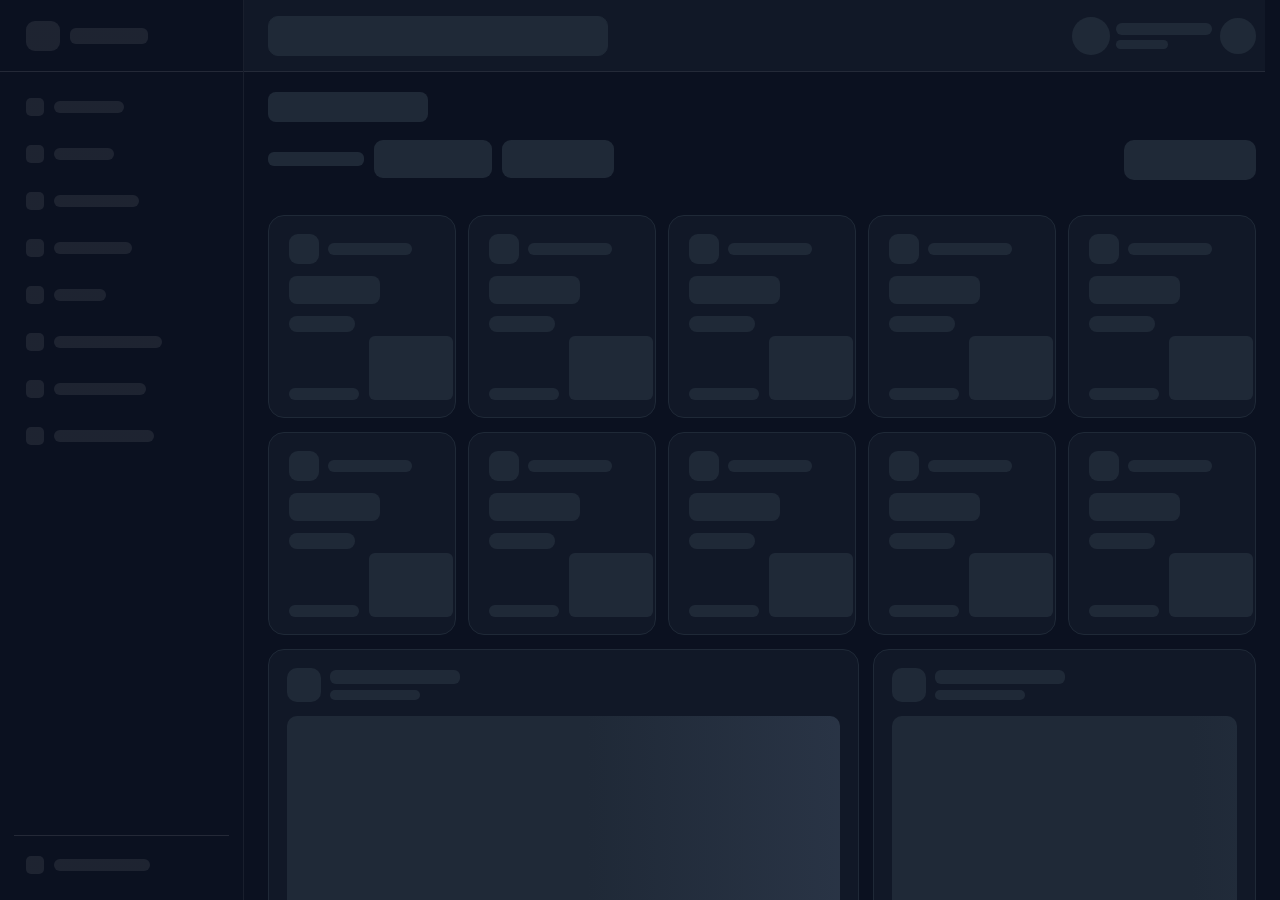
==== commit d3981fe7: "Rebuild loading skeleton to mirror the real layout New skeleton.js builds the preloader from the sam" ====
--- a/index.html
+++ b/index.html
@@ -6,13 +6,14 @@
     <meta name="theme-color" content="#111827">
     <title>Guvia</title>
     <link rel="icon" type="image/svg+xml" href="guvia-isotipo.svg">
-    <link rel="stylesheet" href="styles.css?v=97">
+    <link rel="stylesheet" href="styles.css?v=101">
     <script>
       try { document.documentElement.dataset.theme = localStorage.getItem("bandu-panel-theme") || "dark"; } catch {}
     </script>
   </head>
   <body>
     <div id="preloader" aria-hidden="true"></div>
+    <script src="skeleton.js?v=3"></script>
     <main id="loginScreen" class="login-shell">
       <section class="login-panel" aria-label="Acceso a Guvia">
         <div class="login-brand">
@@ -280,6 +281,6 @@
 
     <script src="https://cdn.jsdelivr.net/npm/@supabase/supabase-js@2"></script>
     <script src="https://cdn.jsdelivr.net/npm/xlsx@0.18.5/dist/xlsx.full.min.js"></script>
-    <script src="app.js?v=112"></script>
+    <script src="app.js?v=114"></script>
   </body>
 </html>
--- a/styles.css
+++ b/styles.css
@@ -3523,3 +3523,77 @@
 .notif-item { padding: 12px 10px; border-radius: 12px; }
 .notif-item .notif-timestamp { color: var(--muted); font-size: 11px; opacity: 1; margin-top: 3px; }
 .notif-backdrop, .notif-backdrop.visible { background: rgba(6,6,7,.45); }
+
+/* ── Animaciones de carga: guardar, buscar, filtrar ── */
+.primary-action.is-loading, .create-action.is-loading { position: relative; color: transparent !important; pointer-events: none; }
+.primary-action.is-loading > *, .create-action.is-loading > * { opacity: 0; }
+.primary-action.is-loading::after, .create-action.is-loading::after {
+  content: ""; position: absolute; inset: 0; margin: auto; width: 17px; height: 17px;
+  border: 2px solid rgba(255,255,255,.45); border-top-color: #fff; border-radius: 50%;
+  animation: spin .6s linear infinite;
+}
+.table-wrap { position: relative; }
+.table-wrap.is-loading tbody, .table-wrap.is-loading tfoot { opacity: .35; transition: opacity .12s ease; }
+.table-wrap.is-loading::before {
+  content: ""; position: absolute; top: 0; left: 0; right: 0; height: 3px; z-index: 5; border-radius: 3px;
+  background: linear-gradient(90deg, transparent, var(--brand), transparent); background-size: 40% 100%; background-repeat: no-repeat;
+  animation: loadbar .9s ease-in-out infinite;
+}
+.table-wrap.is-loading::after {
+  content: ""; position: absolute; inset: 0; z-index: 4; pointer-events: none;
+  background: linear-gradient(90deg, transparent 25%, rgba(37,99,235,.07) 50%, transparent 75%); background-size: 600px 100%;
+  animation: sk-shimmer 1.1s linear infinite;
+}
+@keyframes loadbar { 0% { background-position: -40% 0; } 100% { background-position: 140% 0; } }
+@media (prefers-reduced-motion: reduce) { .table-wrap.is-loading::before, .table-wrap.is-loading::after { animation: none; } }
+
+/* ── Skeleton de carga (skeleton.js): misma estructura que la app real ── */
+#preloader { overflow: hidden; align-items: stretch; }
+.skx-shell { width: 100%; min-height: 100vh; }
+.skx-b { display: block; flex-shrink: 0; border-radius: 6px; background: linear-gradient(90deg, var(--sk-base) 25%, var(--sk-shine) 50%, var(--sk-base) 75%); background-size: 1200px 100%; animation: sk-shimmer 1.4s infinite linear; }
+.skx-sidebar { background: #111827; border-right: 1px solid rgba(255,255,255,.06); --line: rgba(255,255,255,.1); --sk-base: rgba(255,255,255,.08); --sk-shine: rgba(255,255,255,.16); }
+html[data-theme="dark"] .skx-sidebar { background: #0b1120; }
+.skx-brand { gap: 10px; }
+.skx-nav { pointer-events: none; }
+.skx-collapsed { grid-template-columns: 64px 1fr; }
+.skx-collapsed .skx-sidebar { padding: 0 10px 14px; }
+.skx-collapsed .skx-brand { justify-content: center; margin: 0 -10px 14px; padding: 0 10px; }
+.skx-collapsed .skx-nav { justify-content: center; padding: 10px 0; }
+.skx-topbar { background: #f9fafb; backdrop-filter: none; }
+html[data-theme="dark"] .skx-topbar { background: #111827; border-bottom-color: rgba(255,255,255,.08); }
+.skx-search { width: min(340px, 32vw); height: 40px; display: flex; align-items: center; gap: 8px; padding: 0 12px; border: 1px solid var(--line); border-radius: 10px; background: var(--input); }
+.skx-actions { display: flex; align-items: center; gap: 6px; }
+.skx-profile-copy { display: grid; gap: 5px; margin-right: 2px; }
+.skx-view { padding: 20px 24px 28px; }
+.skx-head { display: flex; align-items: center; justify-content: space-between; gap: 12px; margin-bottom: 18px; }
+.skx-filterzone { display: flex; justify-content: space-between; align-items: flex-start; min-height: 123px; margin-bottom: 14px; gap: 12px; flex-wrap: wrap; }
+.skx-chips { display: flex; align-items: center; gap: 10px; }
+.skx-card, .skx-panel { display: flex; flex-direction: column; }
+.skx-icon-row { display: flex; align-items: center; gap: 9px; }
+.skx-bottom { display: flex; align-items: flex-end; justify-content: space-between; gap: 10px; margin-top: auto; padding-top: 10px; min-height: 64px; }
+.skx-toolbar { margin-bottom: 14px; }
+.skx-table { margin-bottom: 0; border: 1px solid var(--line); border-radius: 12px; background: var(--panel); overflow: hidden; }
+.skx-th, .skx-tr { display: flex; align-items: center; gap: 48px; padding: 0 14px; }
+.skx-th { height: 36px; border-bottom: 1px solid var(--line); }
+.skx-tr { height: 52px; border-bottom: 1px solid var(--line); }
+.skx-tr:last-child { border-bottom: 0; }
+.skx-pag { display: flex; align-items: center; padding: 14px 12px; margin-bottom: 14px; }
+.skx-tabs { display: flex; gap: 8px; margin-bottom: 14px; }
+.skx-settings { display: grid; grid-template-columns: 220px 1fr; gap: 14px; }
+.skx-sidenav { display: grid; gap: 8px; align-content: start; }
+html[data-theme="dark"] .skx-card, html[data-theme="dark"] .skx-panel { border: 1px solid var(--line); box-shadow: none; }
+@media (max-width: 768px) {
+  .skx-shell { grid-template-columns: 1fr; }
+  .skx-sidebar { display: none; }
+  .skx-view { padding: 16px 18px 28px; }
+  .skx-settings { grid-template-columns: 1fr; }
+}
+/* ajustes finos para que el skeleton mida igual que la app real */
+.skx-nav { min-height: 42px; box-sizing: border-box; }
+.skx-filterzone { min-height: 61px; }
+.skx-card.kpi-card { height: 203px; }
+.skx-card.metric { min-height: 182px; }
+.skx-th { height: 35px; }
+.skx-tr { height: 56px; }
+.skx-pag { height: 53px; box-sizing: border-box; padding-top: 0; padding-bottom: 0; }
+.skx-th, .skx-tr { justify-content: space-between; gap: 24px; }
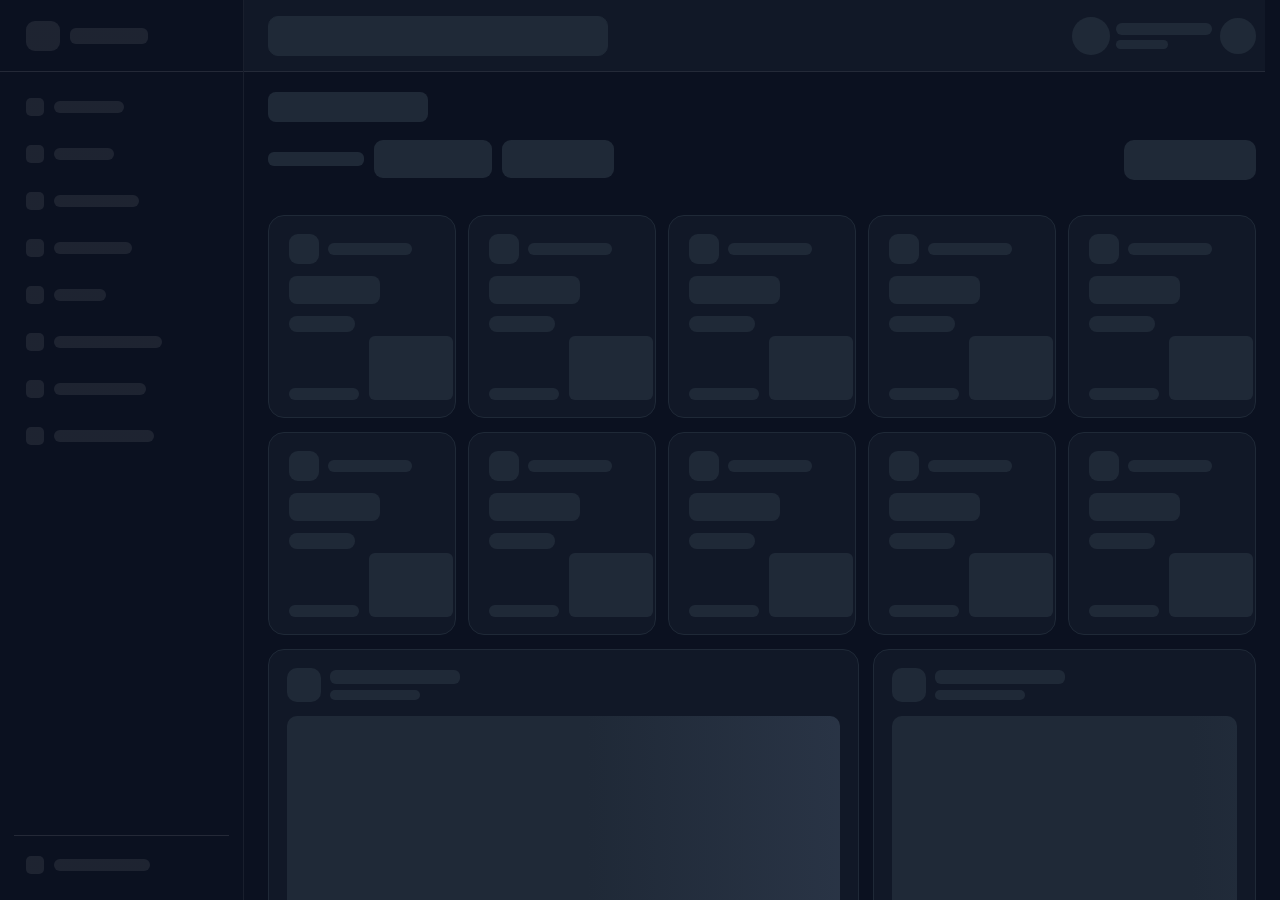
==== commit 103bcd35: "Match notifications backdrop to the dialog backdrop Co-Authored-By: Claude Sonnet 5.5 <noreply@anthr" ====
--- a/index.html
+++ b/index.html
@@ -6,7 +6,7 @@
     <meta name="theme-color" content="#111827">
     <title>Guvia</title>
     <link rel="icon" type="image/svg+xml" href="guvia-isotipo.svg">
-    <link rel="stylesheet" href="styles.css?v=101">
+    <link rel="stylesheet" href="styles.css?v=102">
     <script>
       try { document.documentElement.dataset.theme = localStorage.getItem("bandu-panel-theme") || "dark"; } catch {}
     </script>
--- a/styles.css
+++ b/styles.css
@@ -3597,3 +3597,5 @@
 .skx-tr { height: 56px; }
 .skx-pag { height: 53px; box-sizing: border-box; padding-top: 0; padding-bottom: 0; }
 .skx-th, .skx-tr { justify-content: space-between; gap: 24px; }
+/* Mismo oscurecido que los diálogos (.dialog::backdrop) */
+.notif-backdrop, .notif-backdrop.visible { background: rgba(22,33,47,.24); }
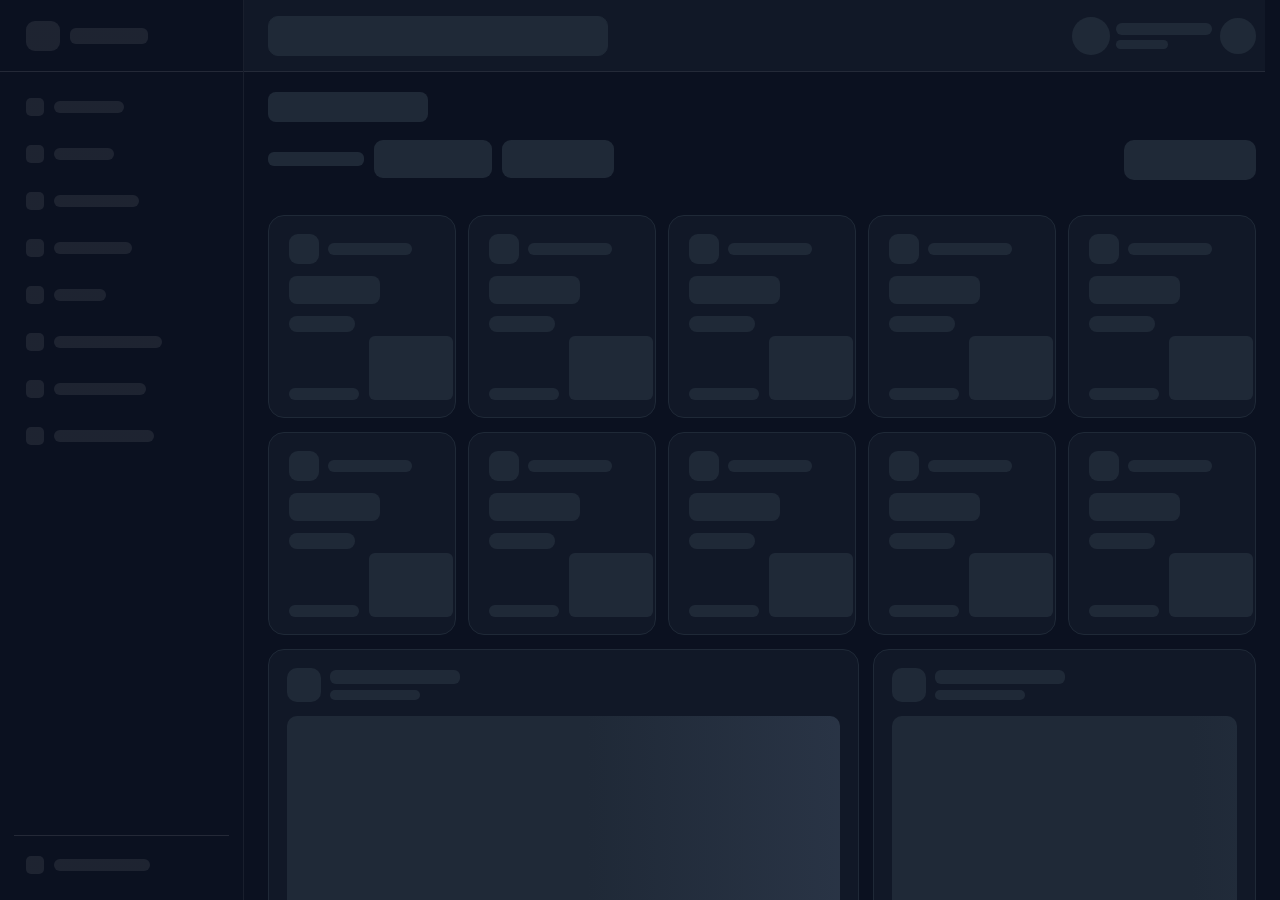
==== commit b196551b: "Show loading effect when applying date ranges and page-level filters renderWithLoading() shows the c" ====
--- a/index.html
+++ b/index.html
@@ -281,6 +281,6 @@
 
     <script src="https://cdn.jsdelivr.net/npm/@supabase/supabase-js@2"></script>
     <script src="https://cdn.jsdelivr.net/npm/xlsx@0.18.5/dist/xlsx.full.min.js"></script>
-    <script src="app.js?v=114"></script>
+    <script src="app.js?v=115"></script>
   </body>
 </html>
